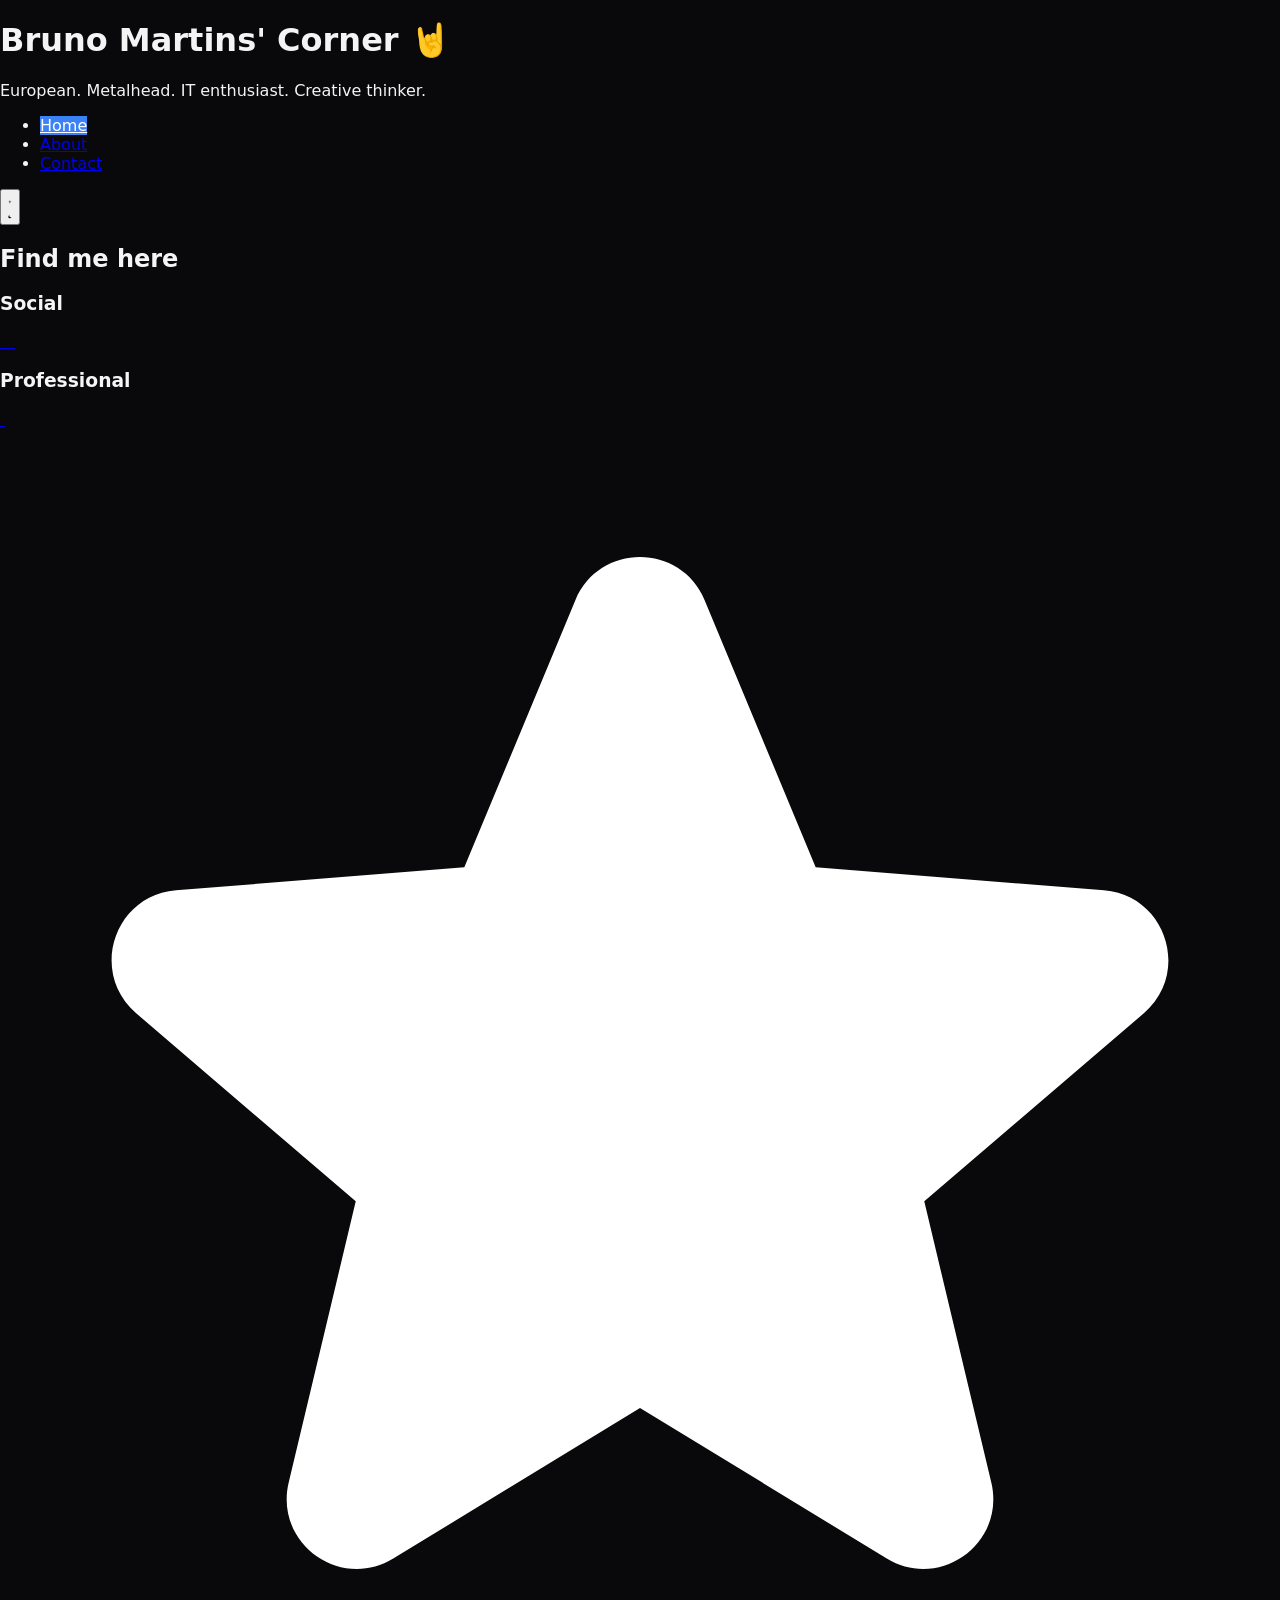
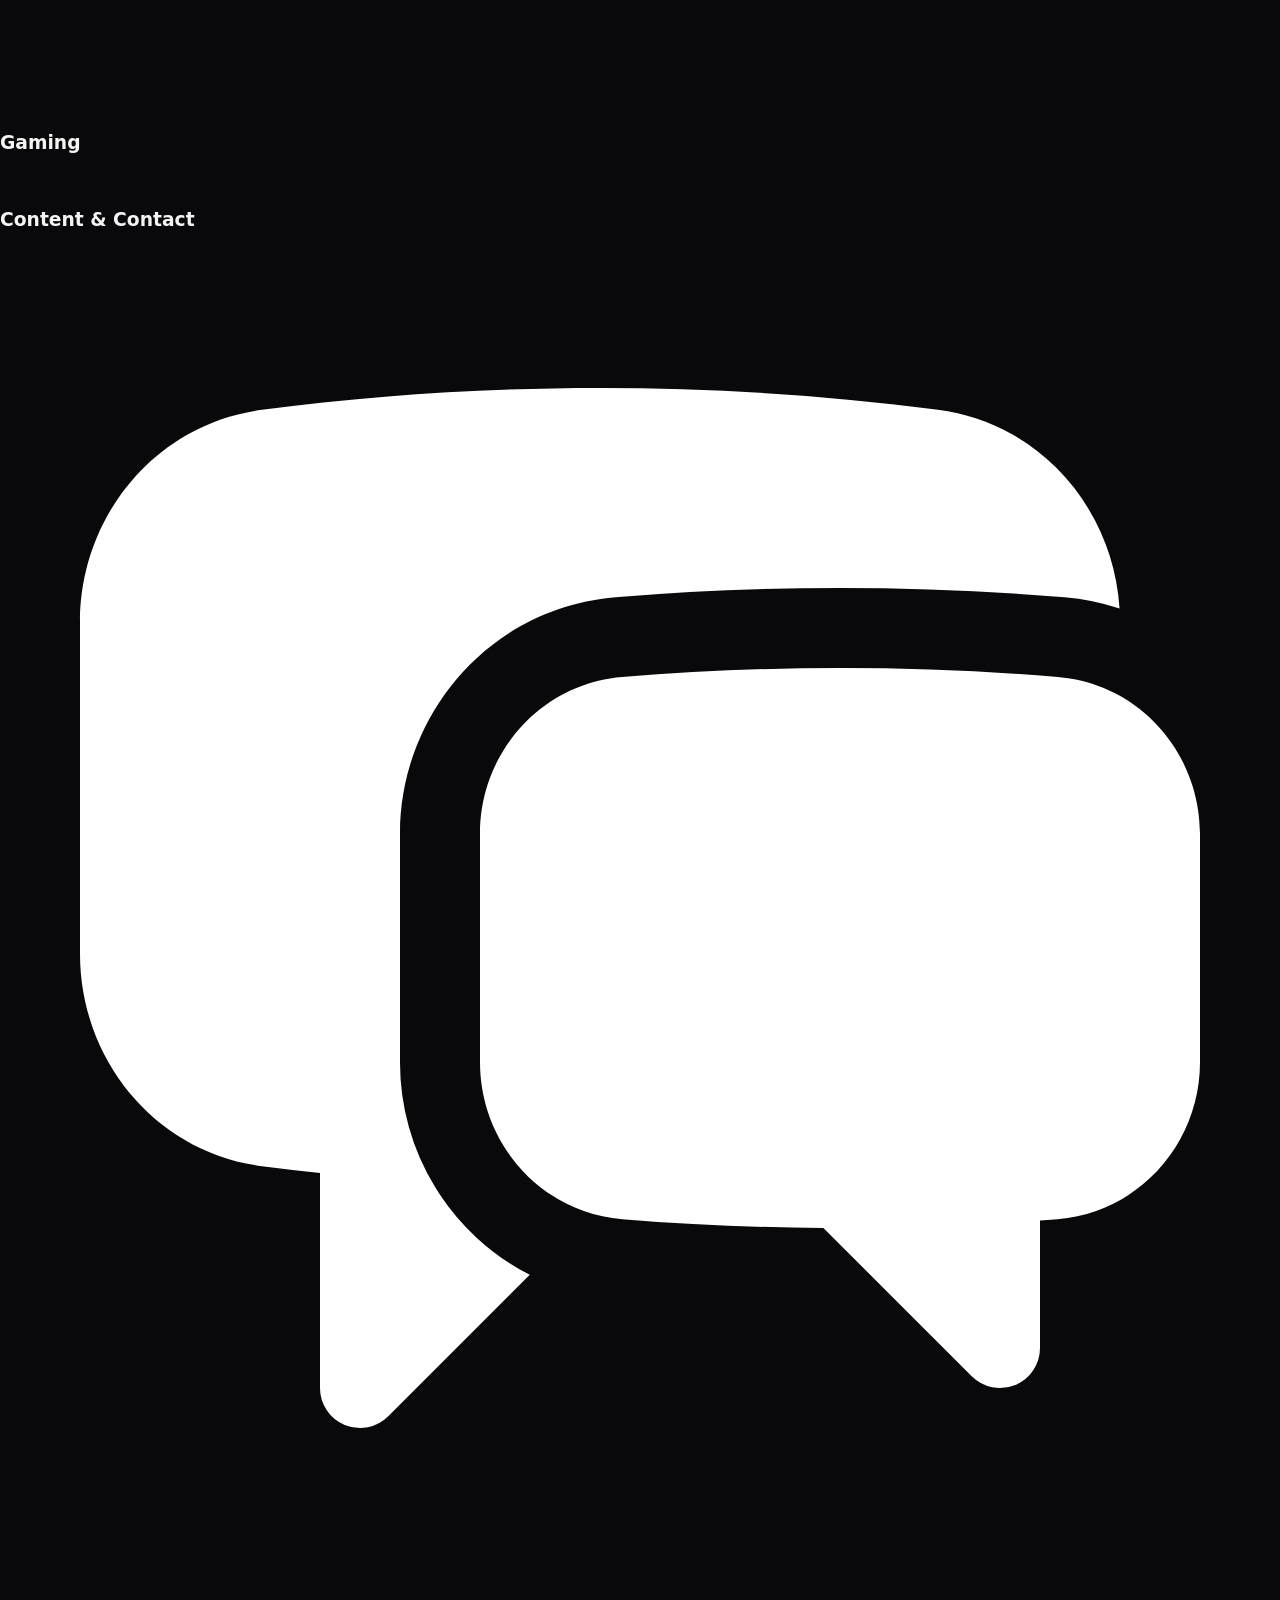
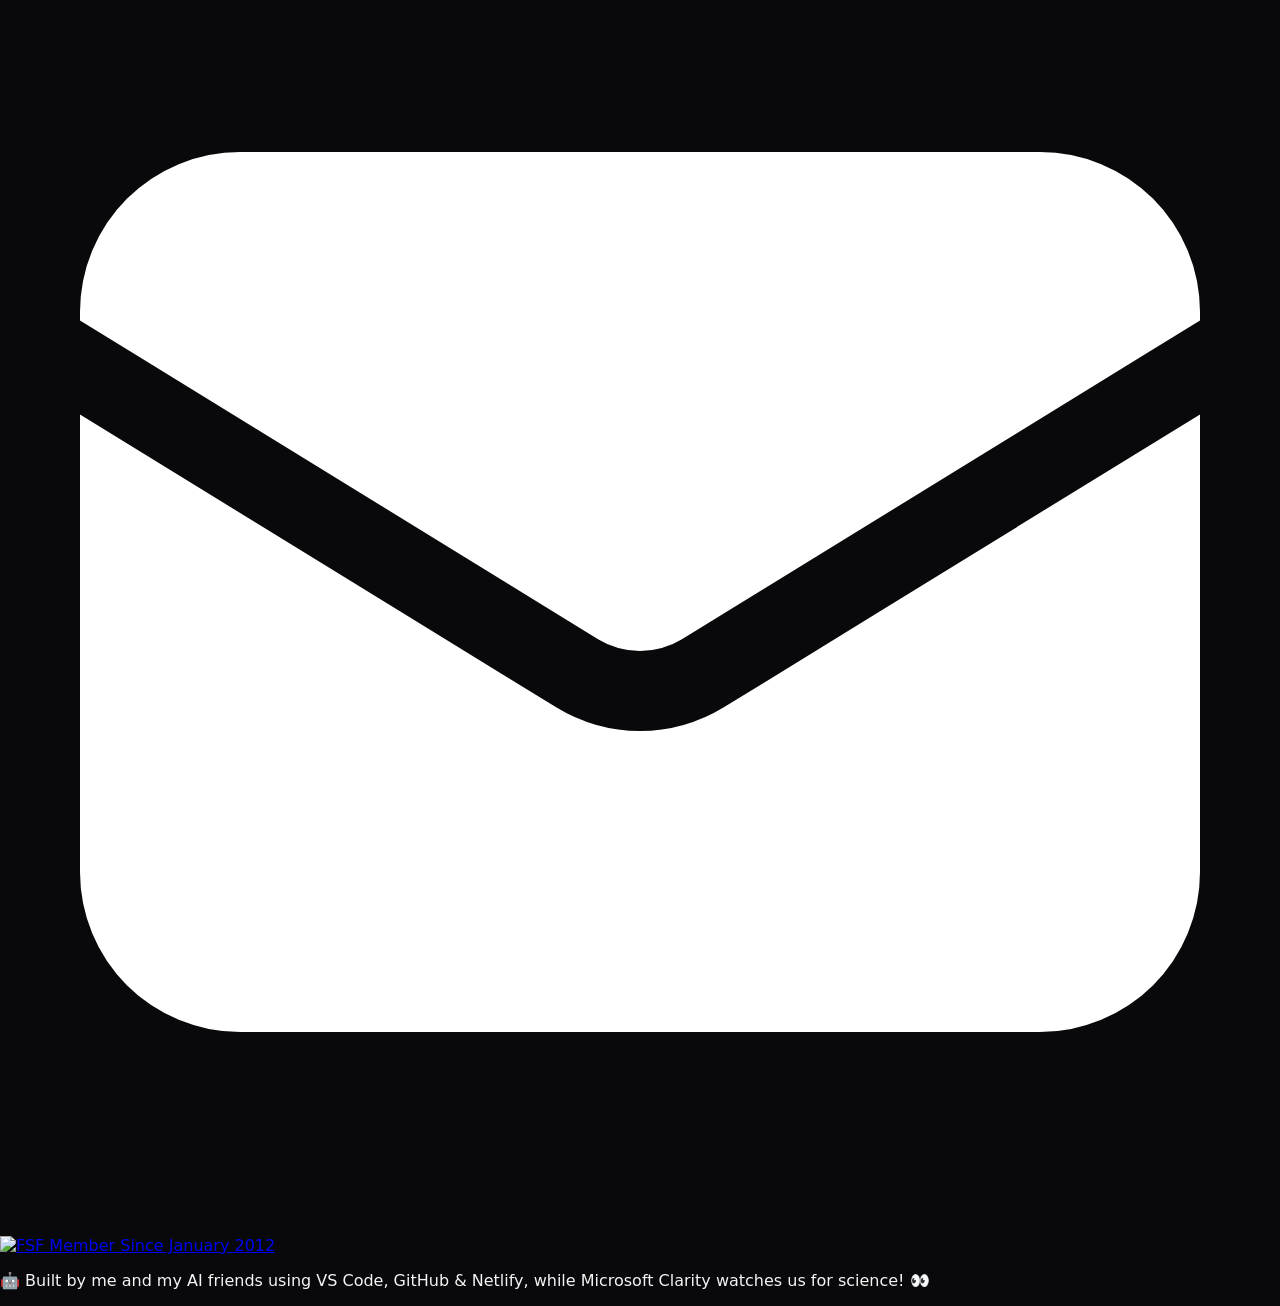
==== index.html @ 8f678699 "feat: Tailwind CSS redesign with dark/light mode toggle, logo-only icons, and contact form" ====
<!DOCTYPE html>
<html lang="en">
<head>
    <meta charset="UTF-8">
    <meta name="viewport" content="width=device-width, initial-scale=1.0">
    <title>Home | Bruno Martins' Corner</title>
    <script>
        if (localStorage.getItem('theme') === 'dark' ||
            (!localStorage.getItem('theme') && window.matchMedia('(prefers-color-scheme: dark)').matches)) {
            document.documentElement.classList.add('dark');
        }
    </script>
    <script src="https://cdn.tailwindcss.com"></script>
    <script>tailwind.config = { darkMode: 'class' }</script>
    <link rel="stylesheet" href="css/styles.css">
    <script type="text/javascript">
        (function(c,l,a,r,i,t,y){
            c[a]=c[a]||function(){(c[a].q=c[a].q||[]).push(arguments)};
            t=l.createElement(r);t.async=1;t.src="https://www.clarity.ms/tag/"+i;
            y=l.getElementsByTagName(r)[0];y.parentNode.insertBefore(t,y);
        })(window, document, "clarity", "script", "tzzls5opx7");
    </script>
</head>
<body class="bg-white dark:bg-zinc-950 text-zinc-900 dark:text-zinc-100 min-h-screen flex flex-col">
    <div id="header-container"></div>
    <main class="flex-1 max-w-3xl mx-auto w-full px-6 py-10">
        <section>
            <h2 class="text-xl font-semibold text-blue-600 dark:text-blue-400 mb-8 text-center">Find me here</h2>

            <div class="space-y-8">
                <!-- Social -->
                <div>
                    <h3 class="text-xs font-semibold uppercase tracking-widest text-zinc-400 dark:text-zinc-500 mb-3">Social</h3>
                    <div class="flex flex-wrap gap-3">
                        <a href="https://twitter.com/thyskorzen" target="_blank"
                           class="flex items-center justify-center w-11 h-11 rounded-xl bg-black hover:scale-110 hover:brightness-125 transition-all duration-150"
                           aria-label="X (Twitter)">
                            <img src="https://cdn.simpleicons.org/x/ffffff" alt="" class="w-6 h-6">
                        </a>
                        <a href="https://instagram.com/thyskorzen" target="_blank"
                           class="flex items-center justify-center w-11 h-11 rounded-xl bg-[#E4405F] hover:scale-110 hover:brightness-125 transition-all duration-150"
                           aria-label="Instagram">
                            <img src="https://cdn.simpleicons.org/instagram/ffffff" alt="" class="w-6 h-6">
                        </a>
                        <a href="https://www.reddit.com/user/bmomartins/" target="_blank"
                           class="flex items-center justify-center w-11 h-11 rounded-xl bg-[#FF4500] hover:scale-110 hover:brightness-125 transition-all duration-150"
                           aria-label="Reddit">
                            <img src="https://cdn.simpleicons.org/reddit/ffffff" alt="" class="w-6 h-6">
                        </a>
                        <a href="https://bsky.app/profile/bmartins.pt" target="_blank"
                           class="flex items-center justify-center w-11 h-11 rounded-xl bg-[#0085FF] hover:scale-110 hover:brightness-125 transition-all duration-150"
                           aria-label="Bluesky">
                            <img src="https://cdn.simpleicons.org/bluesky/ffffff" alt="" class="w-6 h-6">
                        </a>
                    </div>
                </div>

                <!-- Professional -->
                <div>
                    <h3 class="text-xs font-semibold uppercase tracking-widest text-zinc-400 dark:text-zinc-500 mb-3">Professional</h3>
                    <div class="flex flex-wrap gap-3">
                        <a href="https://github.com/bmomartins" target="_blank"
                           class="flex items-center justify-center w-11 h-11 rounded-xl bg-[#181717] hover:scale-110 hover:brightness-125 transition-all duration-150"
                           aria-label="GitHub">
                            <img src="https://cdn.simpleicons.org/github/ffffff" alt="" class="w-6 h-6">
                        </a>
                        <a href="https://linkedin.com/in/bmomartins" target="_blank"
                           class="flex items-center justify-center w-11 h-11 rounded-xl bg-[#0A66C2] hover:scale-110 hover:brightness-125 transition-all duration-150"
                           aria-label="LinkedIn">
                            <img src="https://cdn.simpleicons.org/linkedin/ffffff" alt="" class="w-6 h-6">
                        </a>
                        <a href="https://www.credly.com/users/bmomartins" target="_blank"
                           class="flex items-center justify-center w-11 h-11 rounded-xl bg-[#FF6B00] hover:scale-110 hover:brightness-125 transition-all duration-150"
                           aria-label="Credly">
                            <!-- Award/badge icon (Credly not in Simple Icons) -->
                            <svg xmlns="http://www.w3.org/2000/svg" viewBox="0 0 24 24" fill="white" class="w-6 h-6">
                                <path fill-rule="evenodd" d="M10.788 3.21c.448-1.077 1.976-1.077 2.424 0l2.082 5.007 5.404.433c1.164.093 1.636 1.545.749 2.305l-4.117 3.527 1.257 5.273c.271 1.136-.964 2.033-1.96 1.425L12 18.354 7.373 21.18c-.996.608-2.231-.29-1.96-1.425l1.257-5.273-4.117-3.527c-.887-.76-.415-2.212.749-2.305l5.404-.433 2.082-5.006z" clip-rule="evenodd"/>
                            </svg>
                        </a>
                    </div>
                </div>

                <!-- Gaming -->
                <div>
                    <h3 class="text-xs font-semibold uppercase tracking-widest text-zinc-400 dark:text-zinc-500 mb-3">Gaming</h3>
                    <div class="flex flex-wrap gap-3">
                        <a href="https://steamcommunity.com/id/bmomartins/" target="_blank"
                           class="flex items-center justify-center w-11 h-11 rounded-xl bg-[#1b2838] hover:scale-110 hover:brightness-125 transition-all duration-150"
                           aria-label="Steam">
                            <img src="https://cdn.simpleicons.org/steam/ffffff" alt="" class="w-6 h-6">
                        </a>
                    </div>
                </div>

                <!-- Content & Contact -->
                <div>
                    <h3 class="text-xs font-semibold uppercase tracking-widest text-zinc-400 dark:text-zinc-500 mb-3">Content & Contact</h3>
                    <div class="flex flex-wrap gap-3">
                        <a href="https://blog.bmartins.pt" target="_blank"
                           class="flex items-center justify-center w-11 h-11 rounded-xl bg-[#FF5722] hover:scale-110 hover:brightness-125 transition-all duration-150"
                           aria-label="Blog">
                            <img src="https://cdn.simpleicons.org/blogger/ffffff" alt="" class="w-6 h-6">
                        </a>
                        <a href="xmpp:skorzen@member.fsf.org"
                           class="flex items-center justify-center w-11 h-11 rounded-xl bg-[#002B5C] hover:scale-110 hover:brightness-125 transition-all duration-150"
                           aria-label="XMPP">
                            <!-- Chat bubble icon (XMPP not in Simple Icons) -->
                            <svg xmlns="http://www.w3.org/2000/svg" viewBox="0 0 24 24" fill="white" class="w-6 h-6">
                                <path d="M4.913 2.658c2.075-.27 4.19-.408 6.337-.408 2.147 0 4.262.139 6.337.408 1.922.25 3.291 1.861 3.405 3.727a4.403 4.403 0 00-1.032-.211 50.89 50.89 0 00-8.42 0c-2.358.196-4.04 2.19-4.04 4.434v4.286a4.47 4.47 0 002.433 3.984L7.28 21.53A.75.75 0 016 21v-4.03a48.527 48.527 0 01-1.087-.128C2.905 16.58 1.5 14.833 1.5 12.862V6.638c0-1.97 1.405-3.718 3.413-3.979z"/>
                                <path d="M15.75 7.5c-1.376 0-2.739.057-4.086.169C10.124 7.797 9 9.103 9 10.609v4.285c0 1.507 1.128 2.814 2.67 2.94 1.243.102 2.5.157 3.768.165l2.782 2.781a.75.75 0 001.28-.53v-2.39l.33-.026c1.542-.125 2.67-1.433 2.67-2.94v-4.286c0-1.505-1.125-2.811-2.664-2.94A49.392 49.392 0 0015.75 7.5z"/>
                            </svg>
                        </a>
                        <a href="mailto:bruno@bmartins.pt"
                           class="flex items-center justify-center w-11 h-11 rounded-xl bg-[#D14836] hover:scale-110 hover:brightness-125 transition-all duration-150"
                           aria-label="Email">
                            <svg xmlns="http://www.w3.org/2000/svg" viewBox="0 0 24 24" fill="white" class="w-6 h-6">
                                <path d="M1.5 8.67v8.58a3 3 0 003 3h15a3 3 0 003-3V8.67l-8.928 5.493a3 3 0 01-3.144 0L1.5 8.67z"/>
                                <path d="M22.5 6.908V6.75a3 3 0 00-3-3h-15a3 3 0 00-3 3v.158l9.714 5.978a1.5 1.5 0 001.572 0L22.5 6.908z"/>
                            </svg>
                        </a>
                    </div>
                </div>
            </div>
        </section>
    </main>
    <div id="footer-container"></div>
    <script src="js/main.js"></script>
</body>
</html>
---- css/styles.css ----
/* Base fallback styles (Tailwind provides full styling) */
body {
    background-color: #09090b;
    color: #f4f4f5;
    font-family: 'Segoe UI', system-ui, -apple-system, sans-serif;
    min-height: 100vh;
    display: flex;
    flex-direction: column;
    margin: 0;
}

main {
    flex: 1;
}

/* Active navigation link */
.main-nav-link.active {
    background-color: #3b82f6;
    color: #ffffff;
}

/* Custom scrollbar */
::-webkit-scrollbar { width: 6px; }
::-webkit-scrollbar-track { background: #09090b; }
::-webkit-scrollbar-thumb { background: #52525b; border-radius: 3px; }
::-webkit-scrollbar-thumb:hover { background: #71717a; }
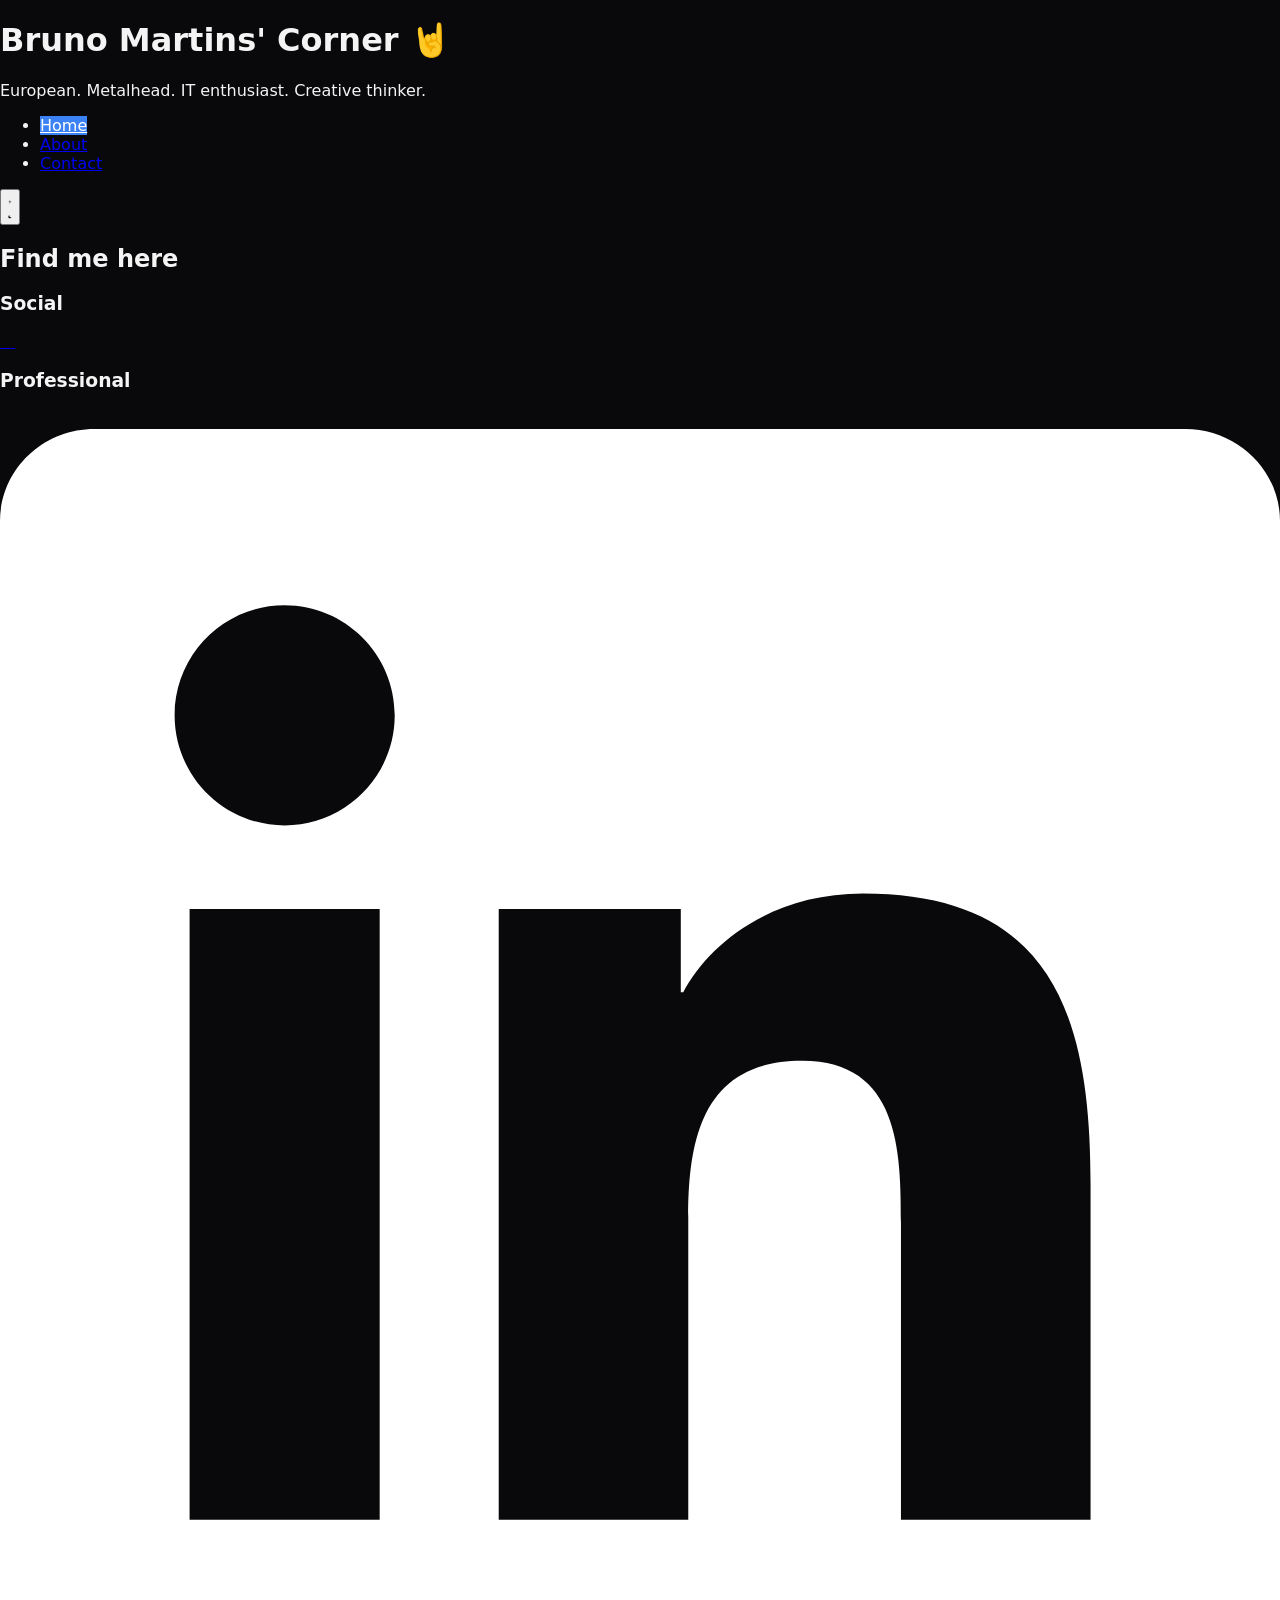
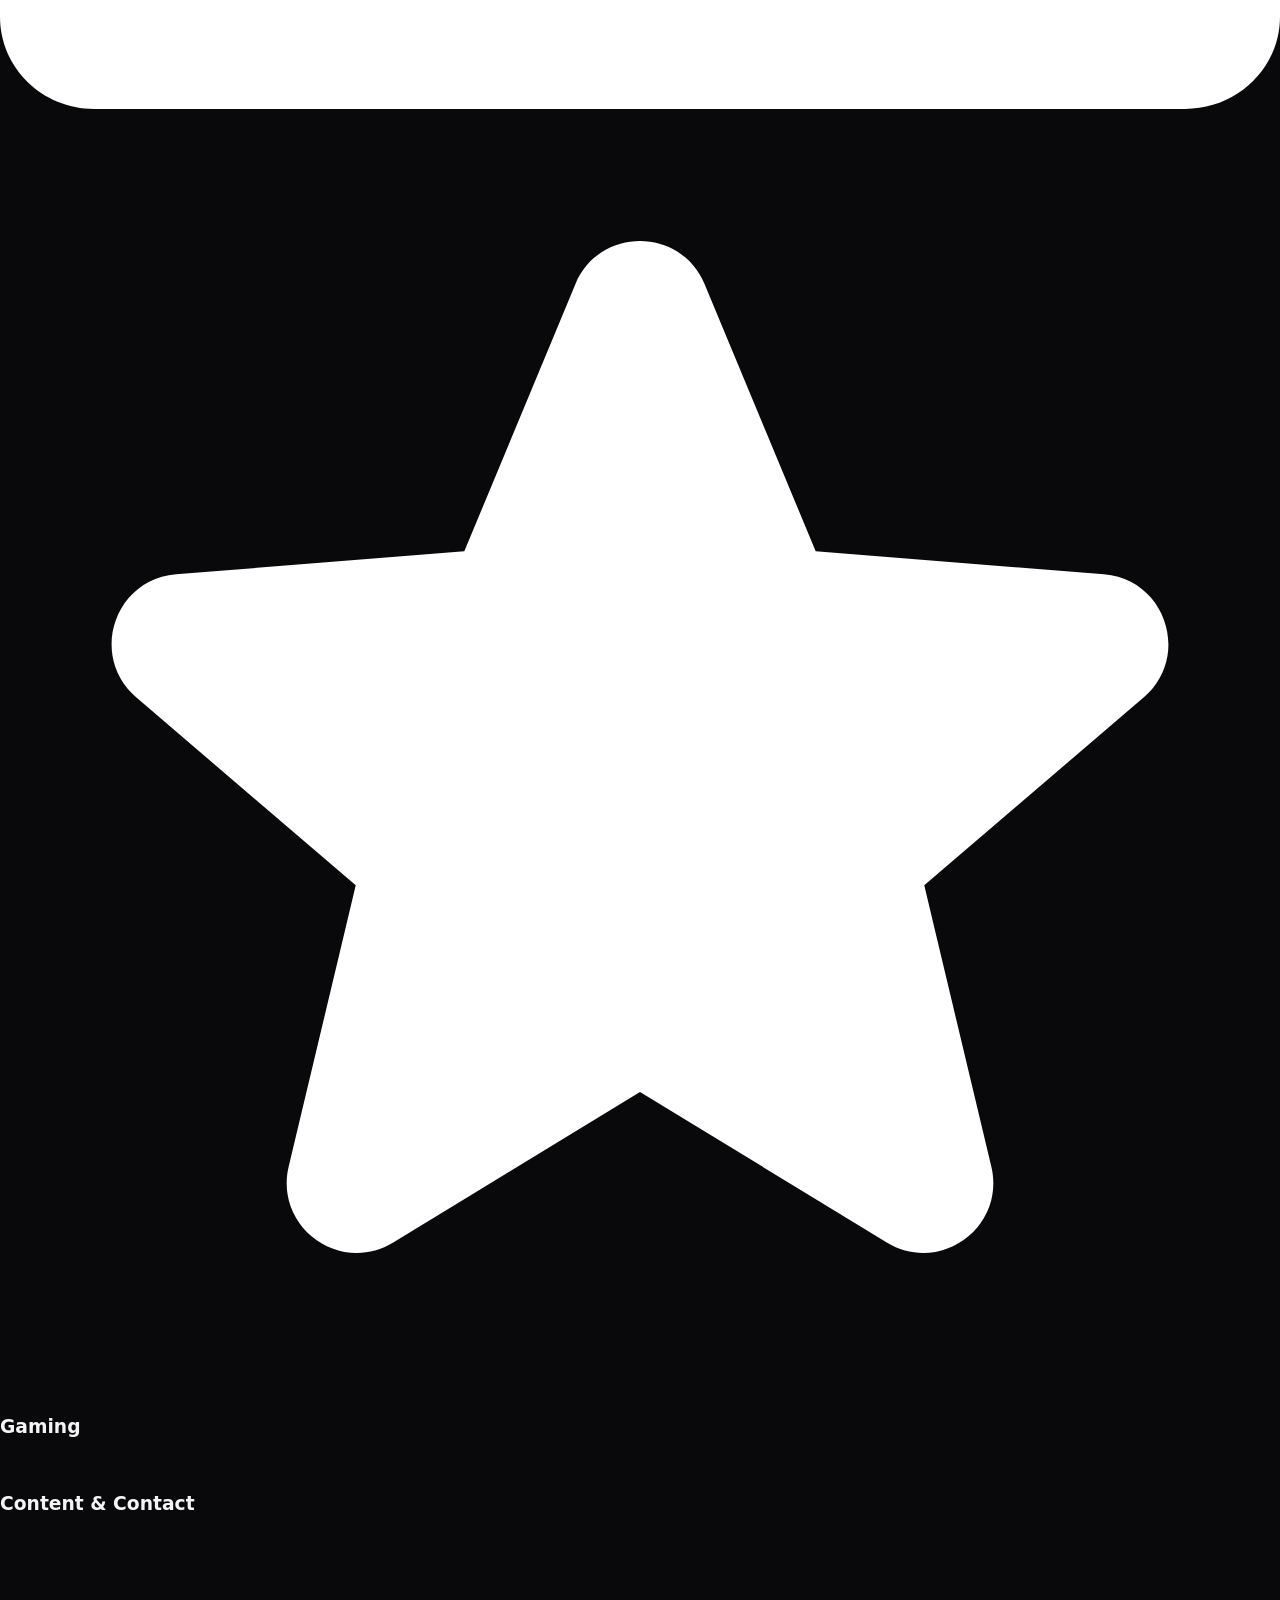
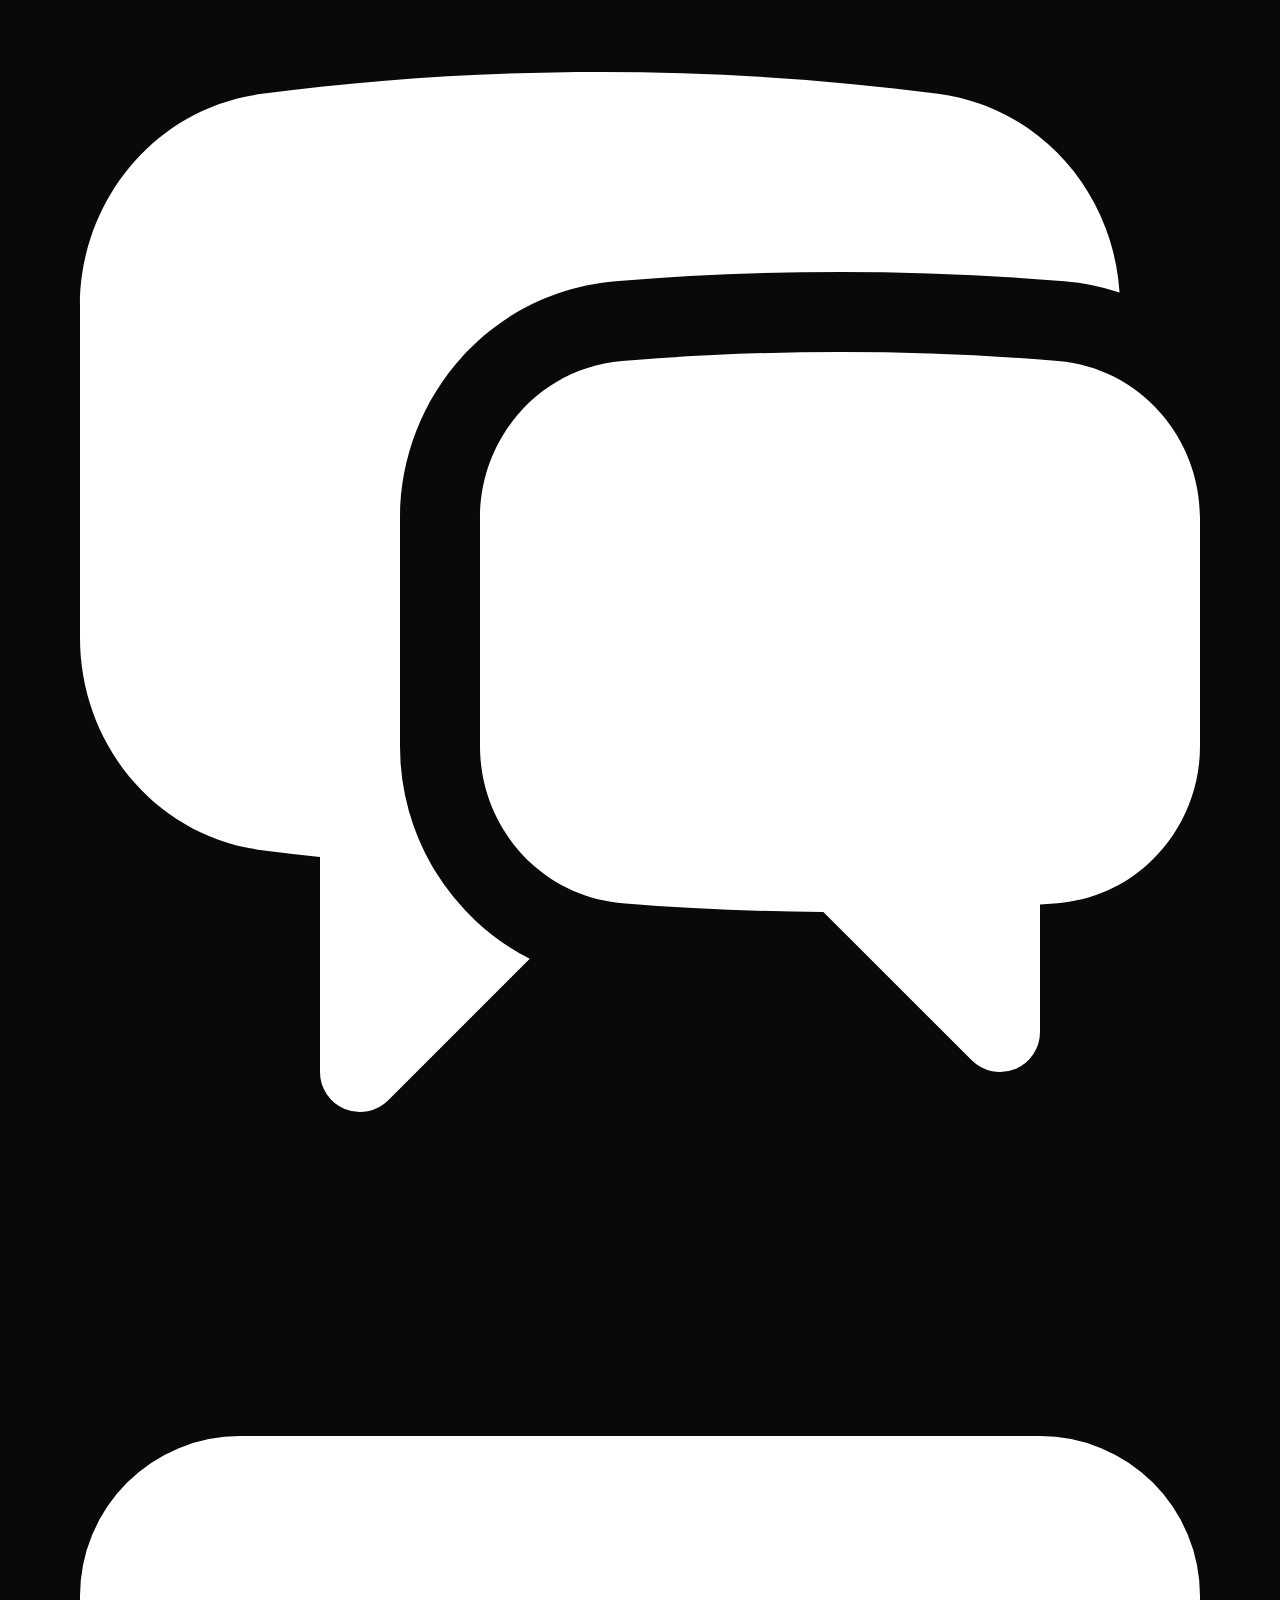
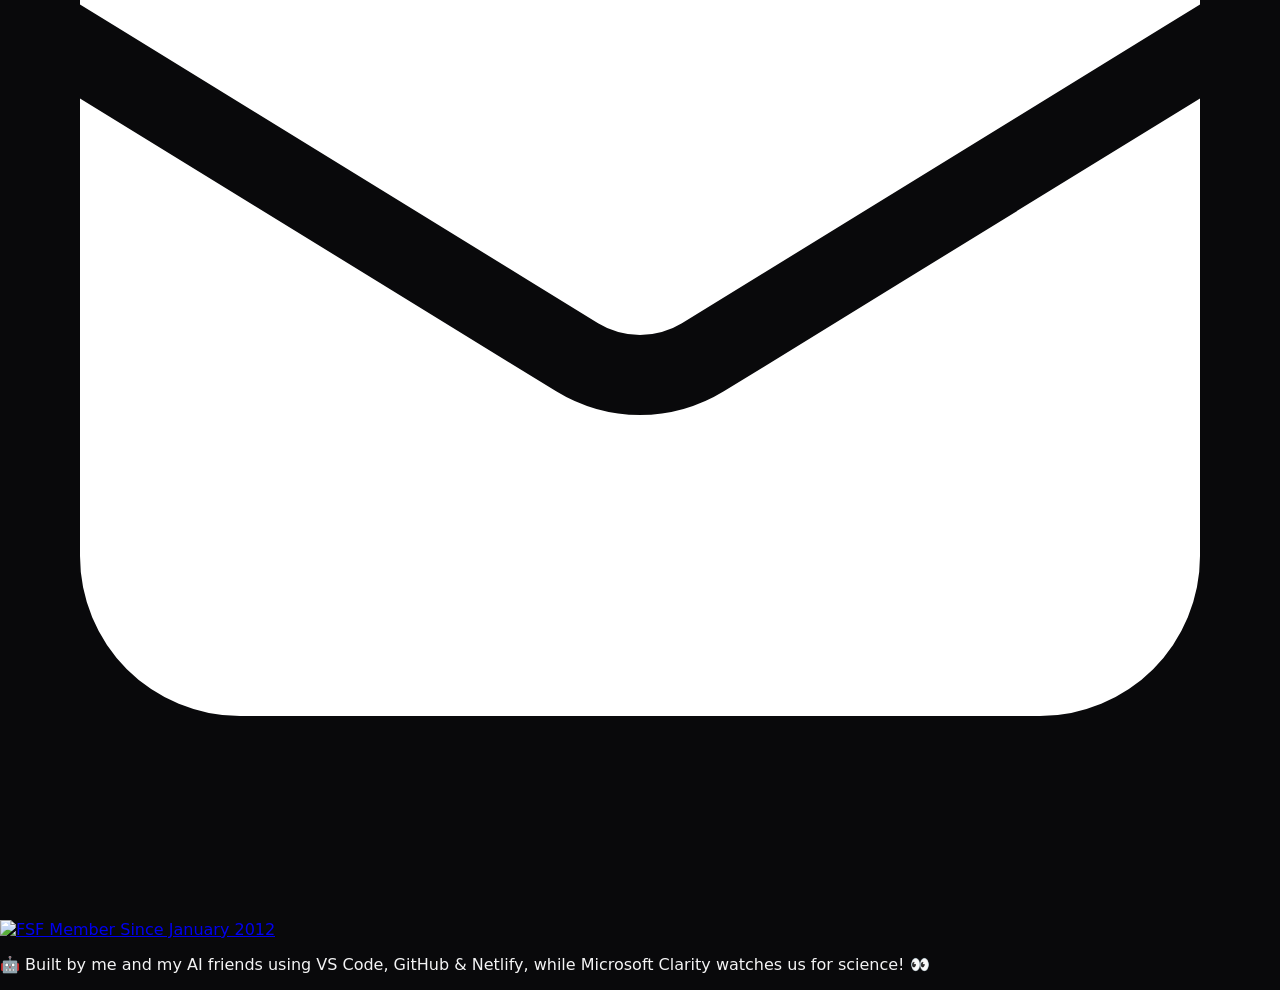
==== commit 3e576e27: "Fix LinkedIn logo, smaller FSF banner, add captcha and email to contact form" ====
--- a/index.html
+++ b/index.html
@@ -67,7 +67,9 @@
                         <a href="https://linkedin.com/in/bmomartins" target="_blank"
                            class="flex items-center justify-center w-11 h-11 rounded-xl bg-[#0A66C2] hover:scale-110 hover:brightness-125 transition-all duration-150"
                            aria-label="LinkedIn">
-                            <img src="https://cdn.simpleicons.org/linkedin/ffffff" alt="" class="w-6 h-6">
+                            <svg xmlns="http://www.w3.org/2000/svg" viewBox="0 0 24 24" fill="white" class="w-6 h-6">
+                                <path d="M20.447 20.452h-3.554v-5.569c0-1.328-.027-3.037-1.852-3.037-1.853 0-2.136 1.445-2.136 2.939v5.667H9.351V9h3.414v1.561h.046c.477-.9 1.637-1.85 3.37-1.85 3.601 0 4.267 2.37 4.267 5.455v6.286zM5.337 7.433c-1.144 0-2.063-.926-2.063-2.065 0-1.138.92-2.063 2.063-2.063 1.14 0 2.064.925 2.064 2.063 0 1.139-.925 2.065-2.064 2.065zm1.782 13.019H3.555V9h3.564v11.452zM22.225 0H1.771C.792 0 0 .774 0 1.729v20.542C0 23.227.792 24 1.771 24h20.451C23.2 24 24 23.227 24 22.271V1.729C24 .774 23.2 0 22.222 0h.003z"/>
+                            </svg>
                         </a>
                         <a href="https://www.credly.com/users/bmomartins" target="_blank"
                            class="flex items-center justify-center w-11 h-11 rounded-xl bg-[#FF6B00] hover:scale-110 hover:brightness-125 transition-all duration-150"
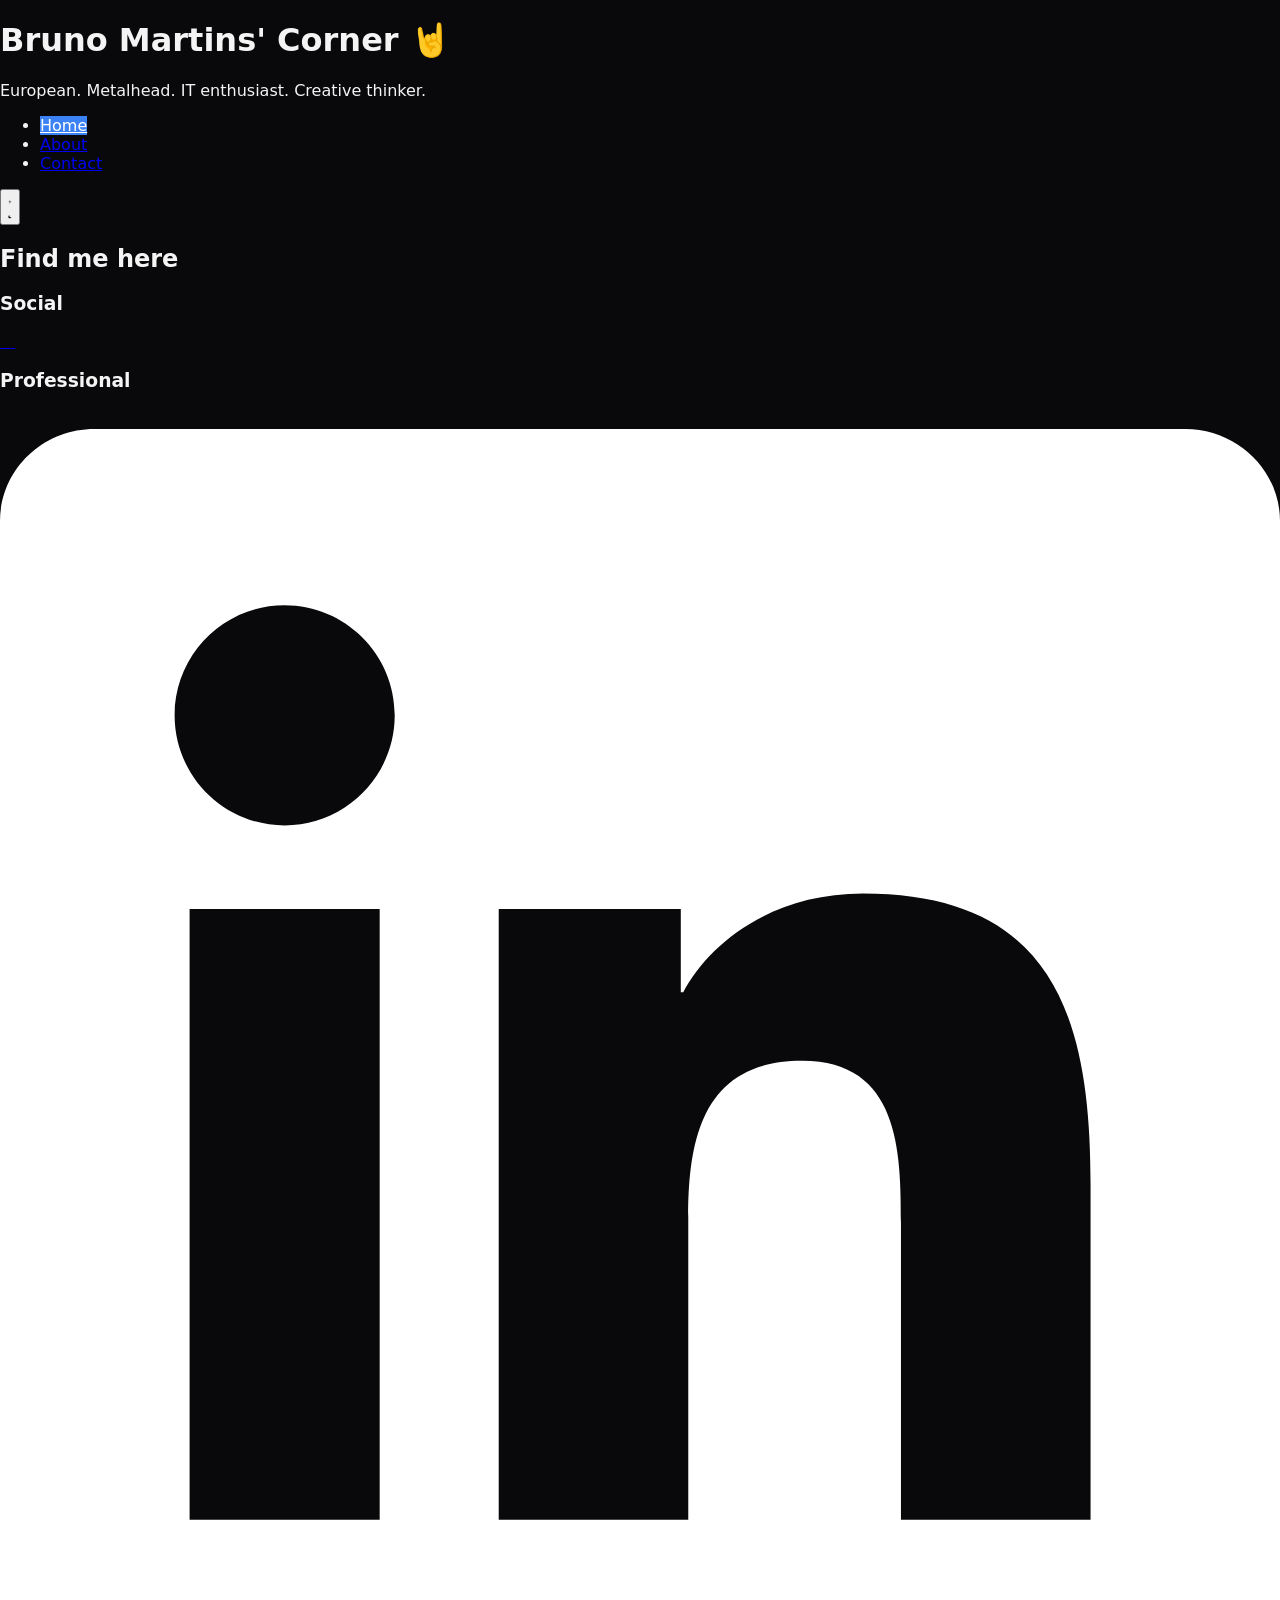
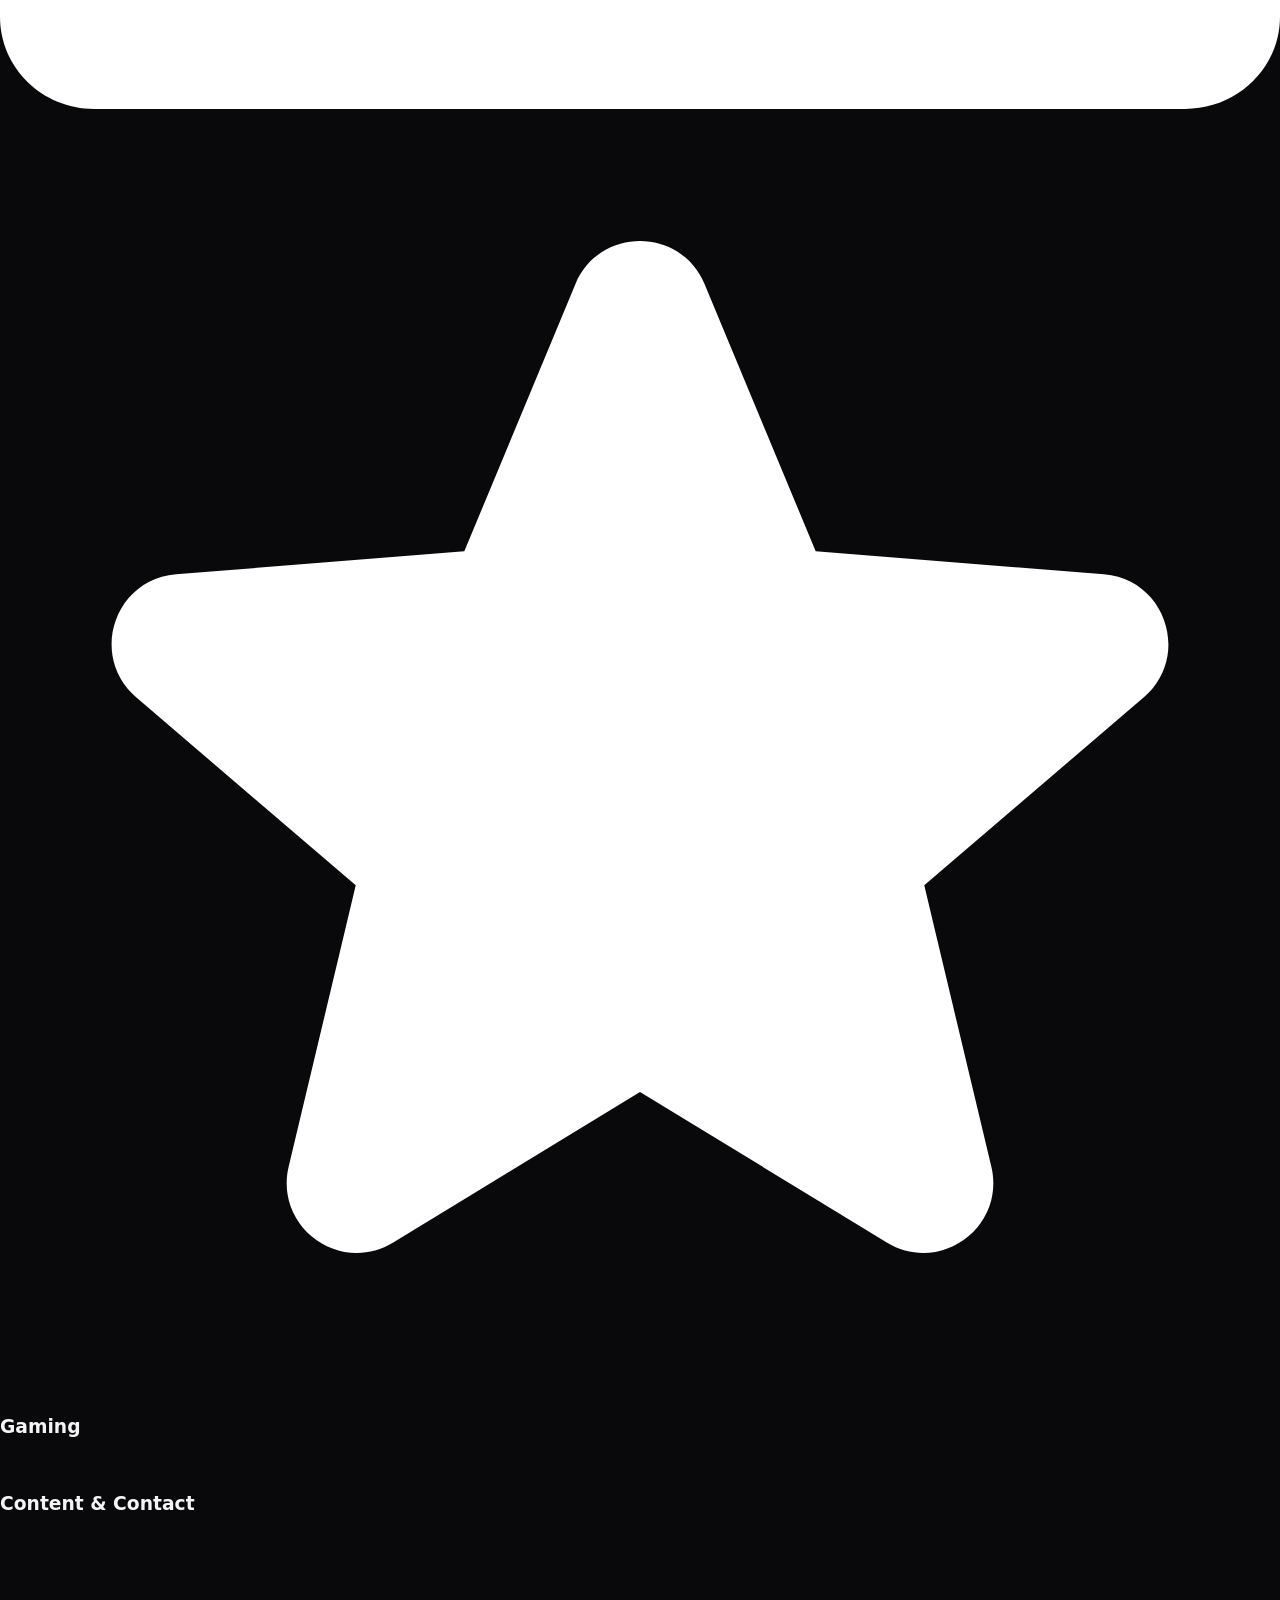
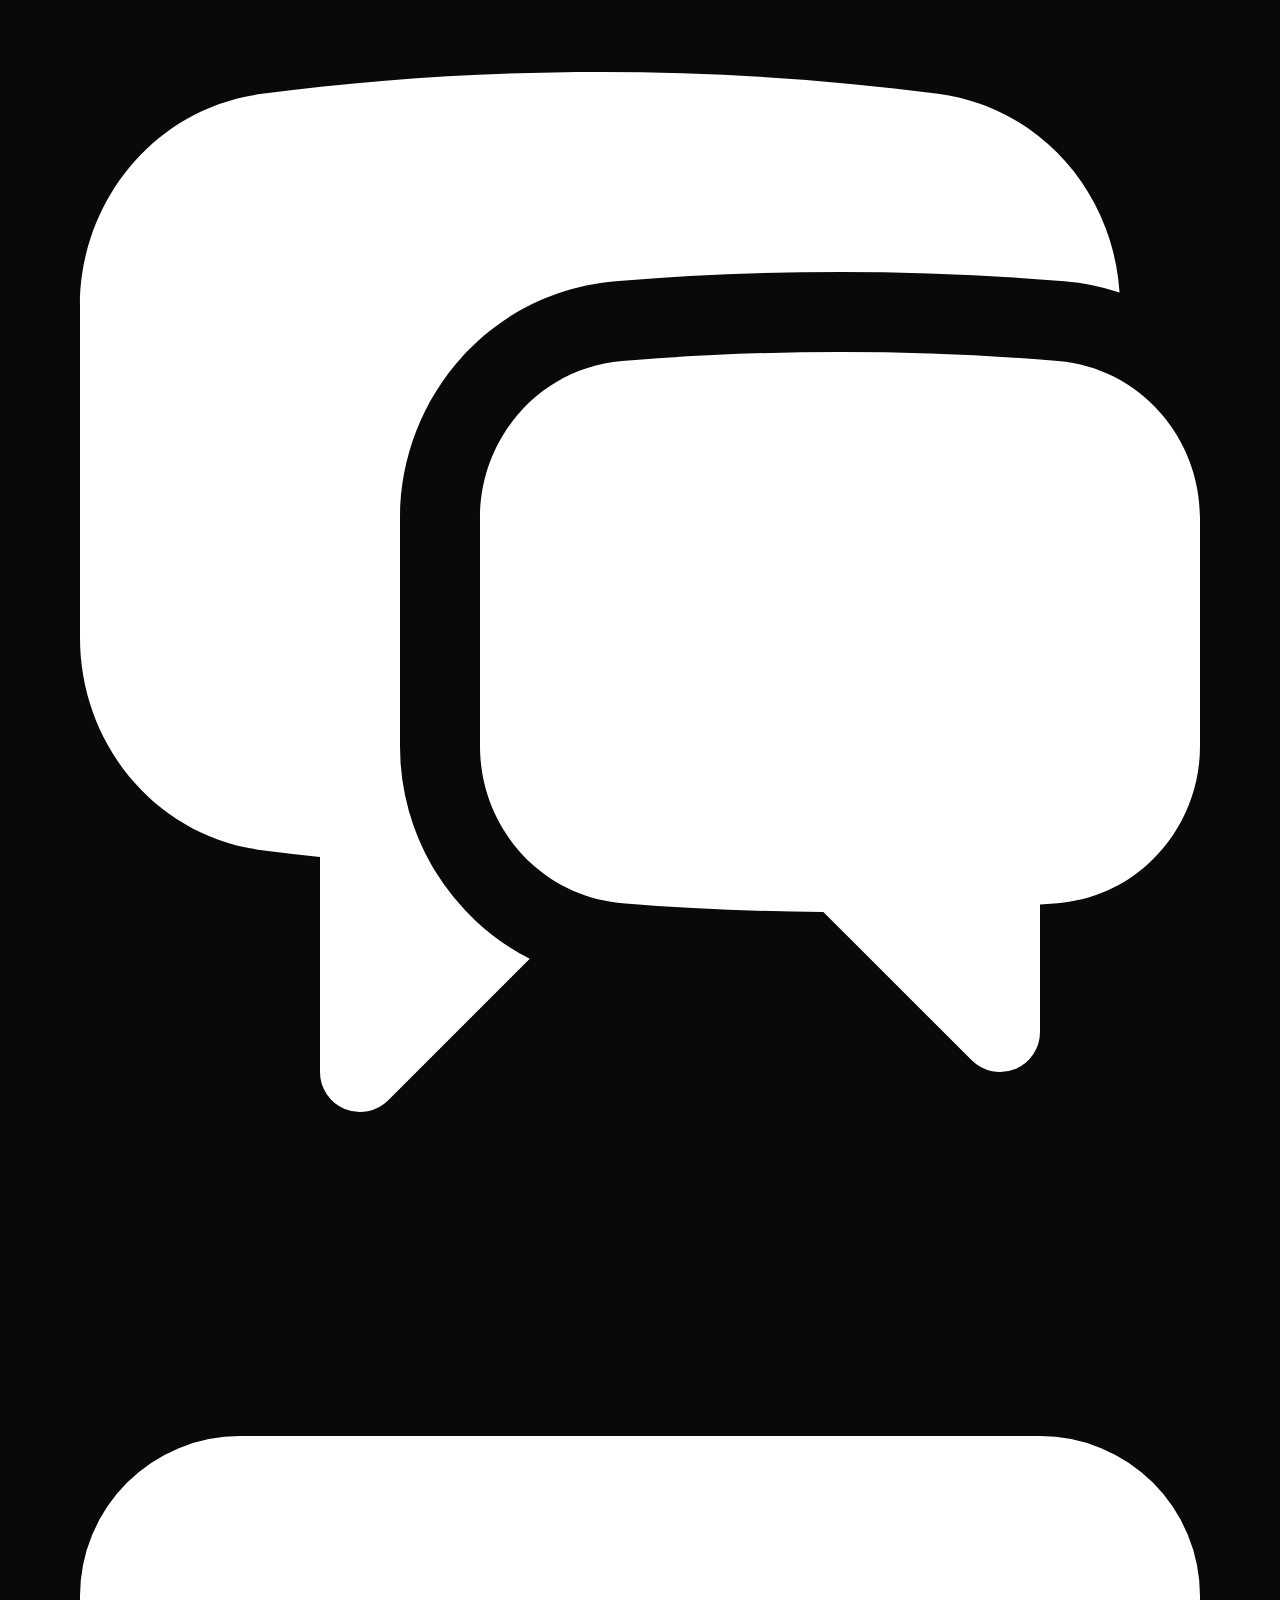
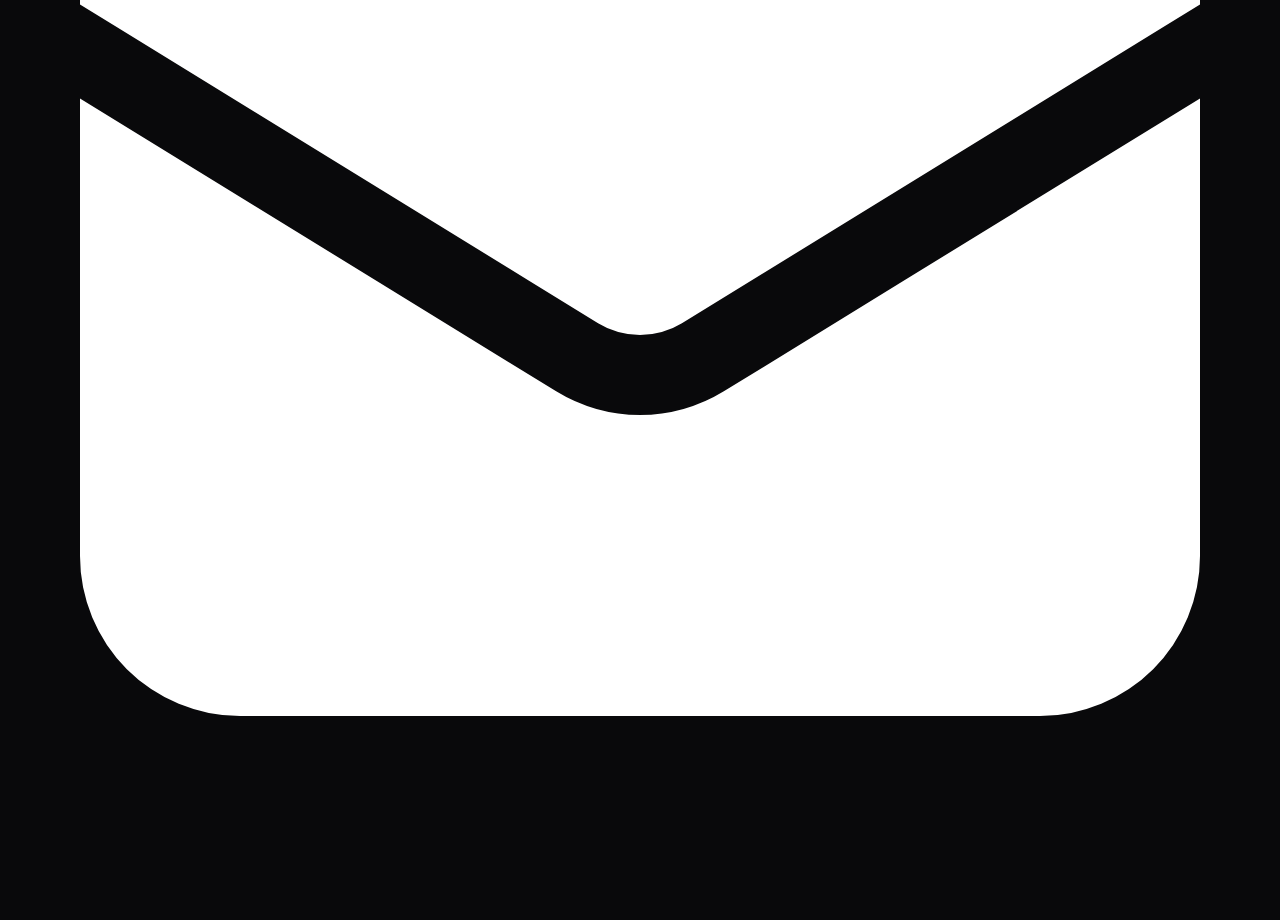
==== commit cd795c24: "Fix greyed send button, replace Sonae with SPMS, remove footer" ====
--- a/index.html
+++ b/index.html
@@ -125,7 +125,6 @@
             </div>
         </section>
     </main>
-    <div id="footer-container"></div>
     <script src="js/main.js"></script>
 </body>
 </html>
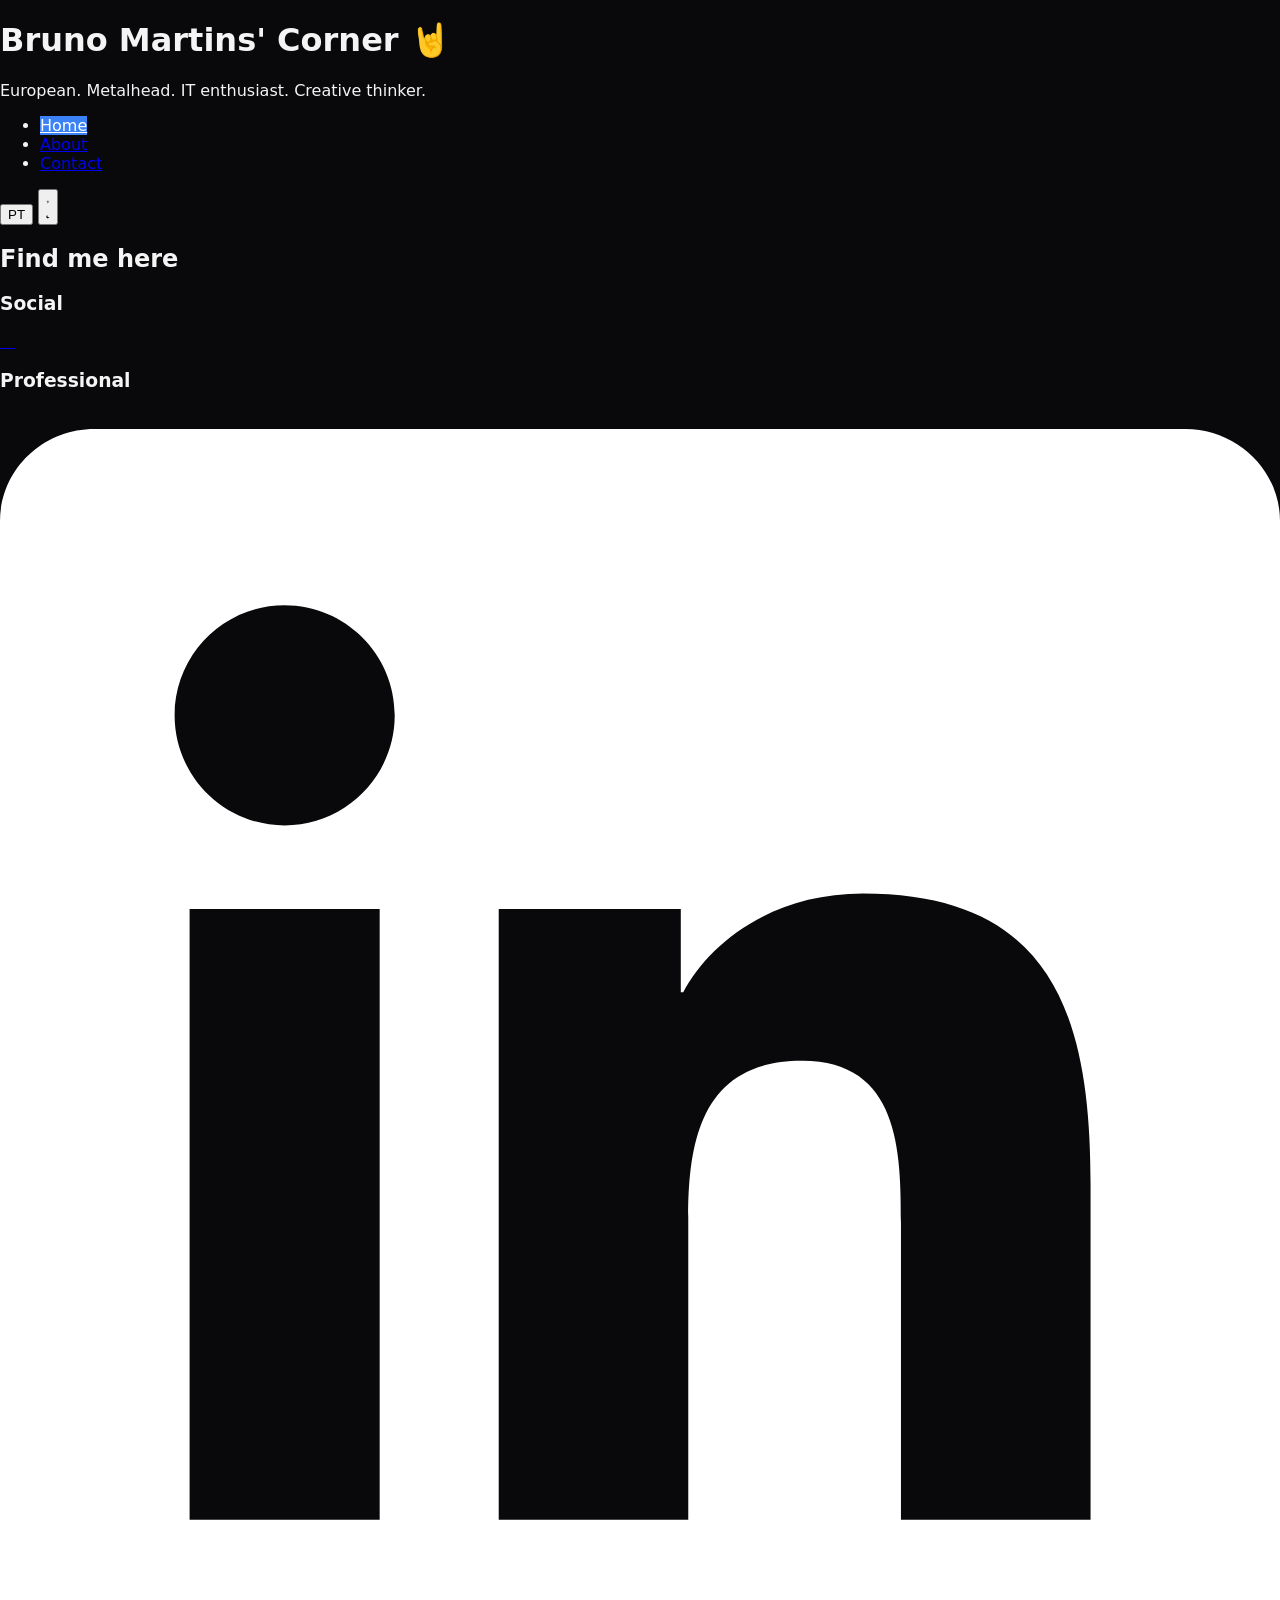
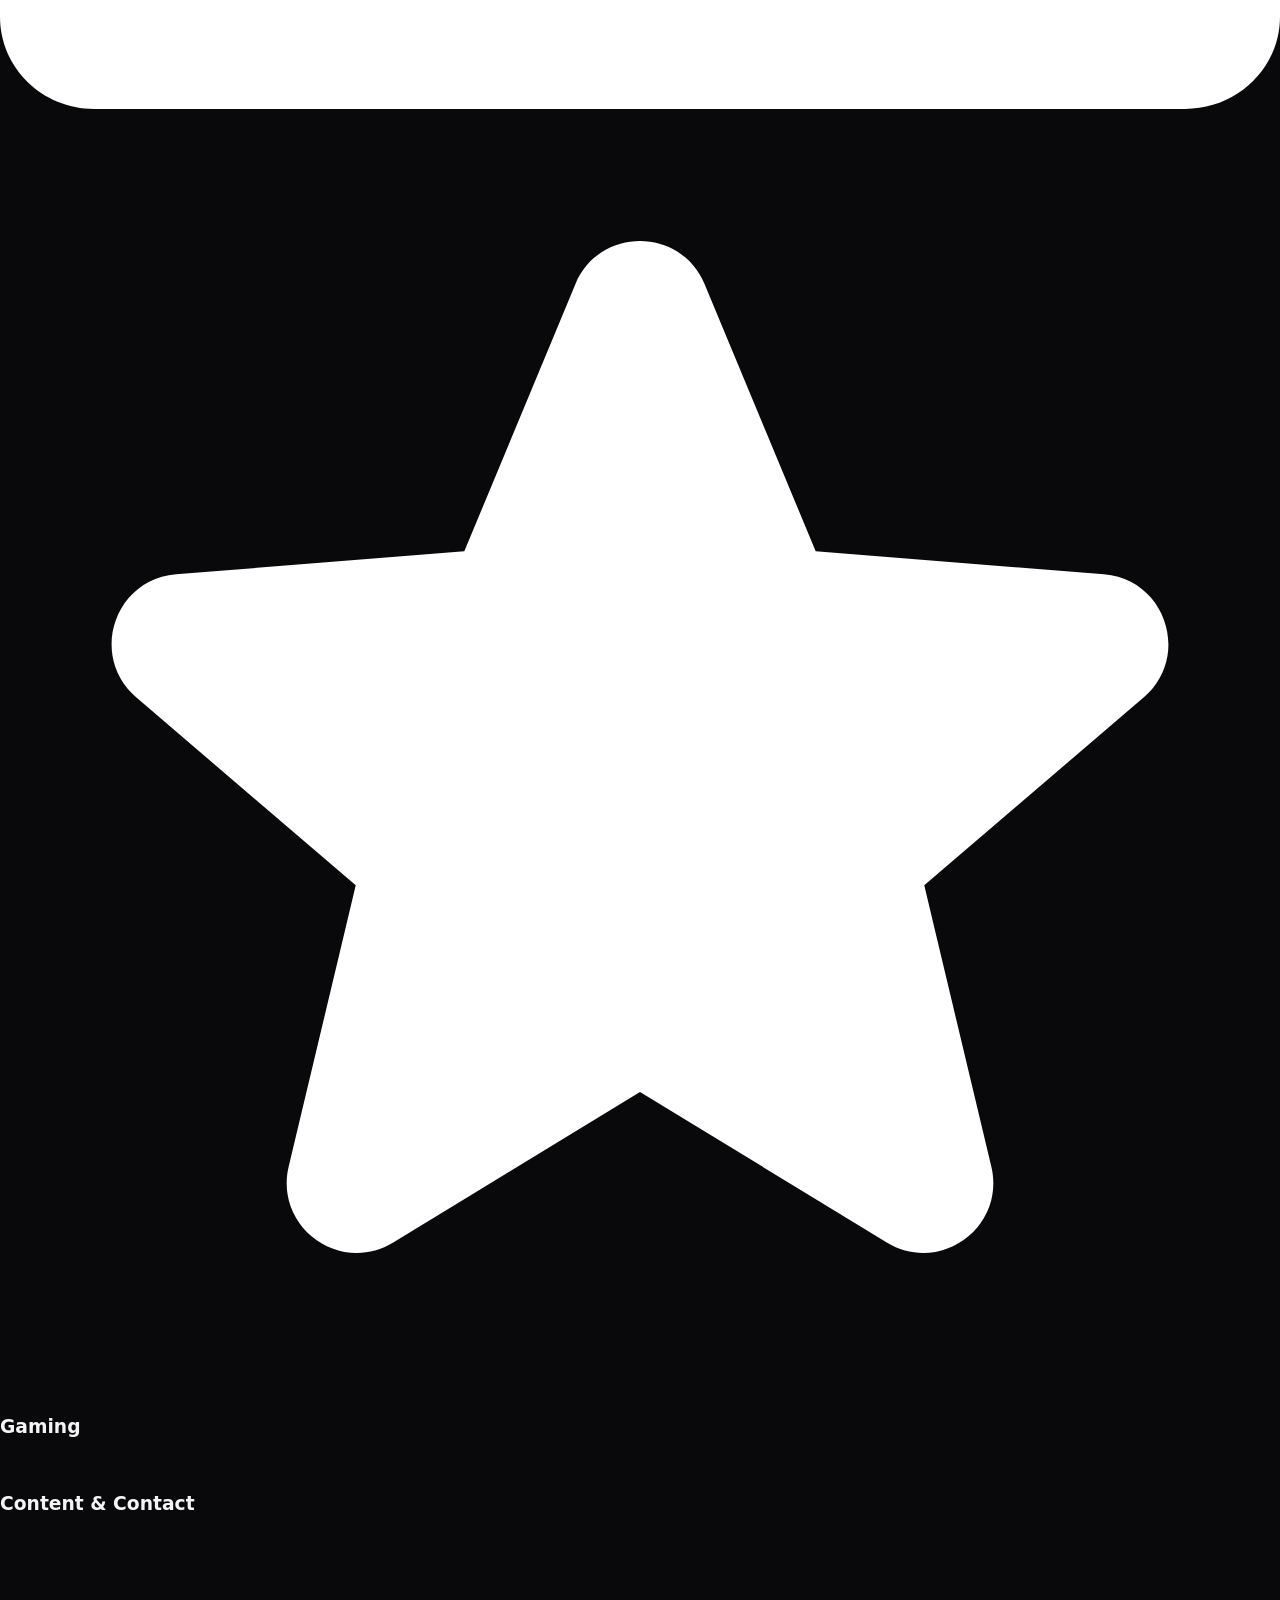
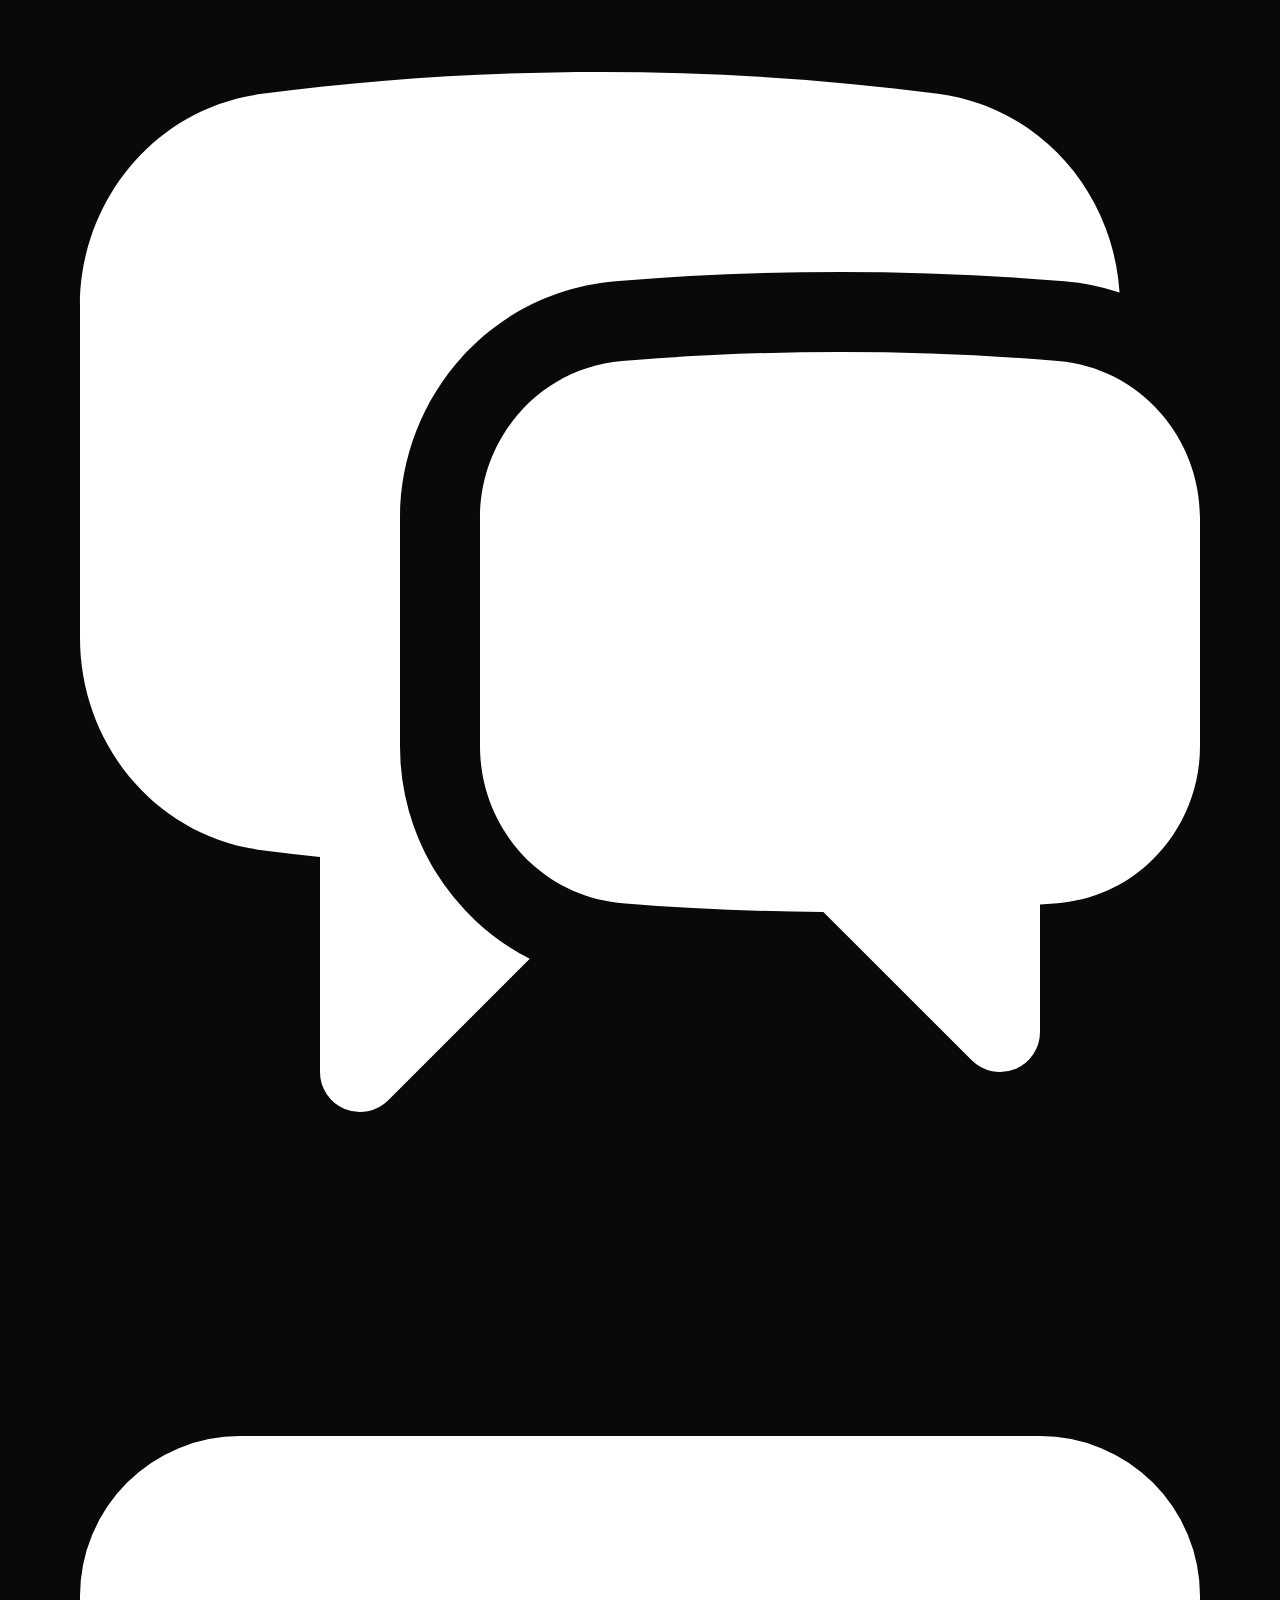
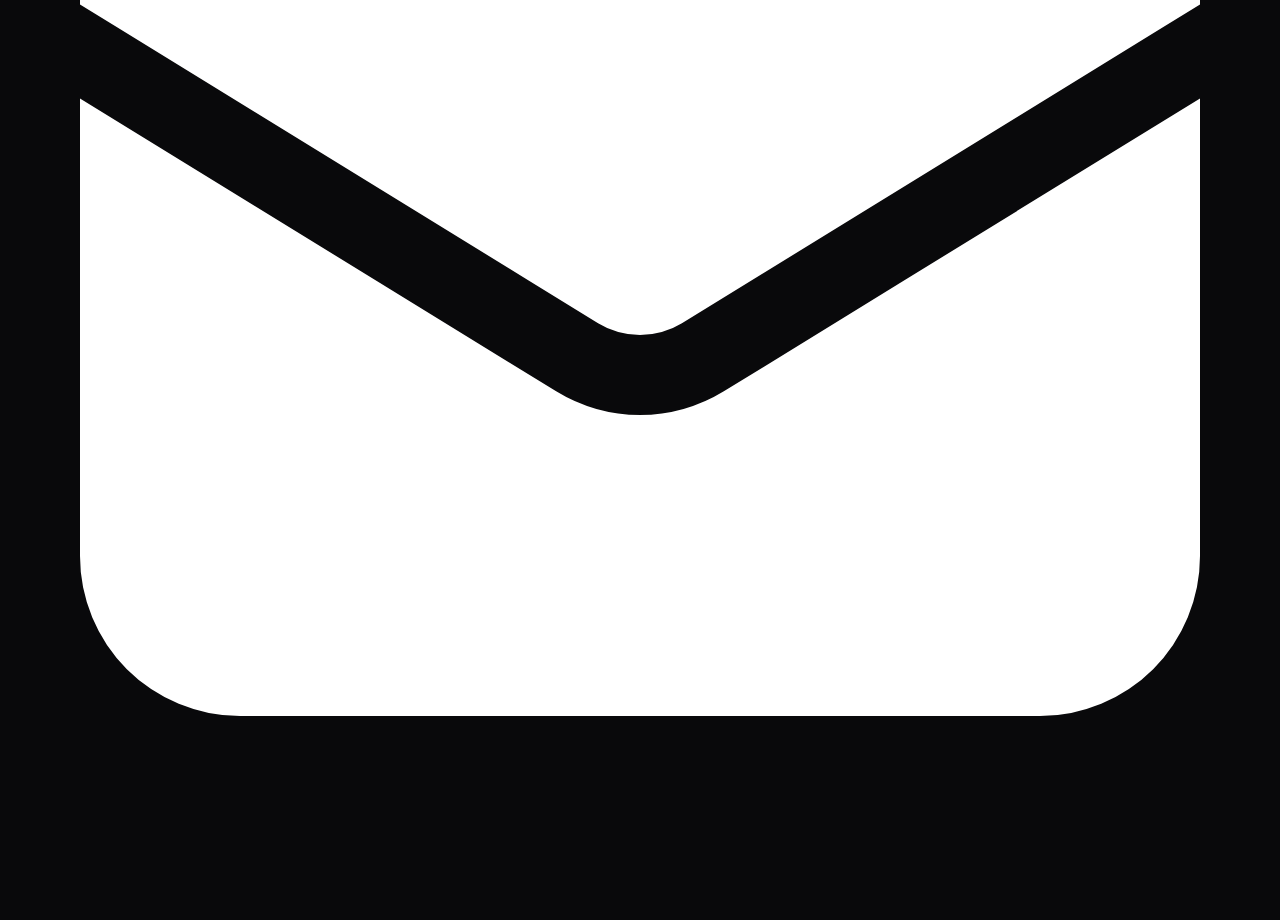
==== commit 7090c66c: "feat: add PT/EN language switcher" ====
--- a/index.html
+++ b/index.html
@@ -8,6 +8,9 @@
         if (localStorage.getItem('theme') === 'dark' ||
             (!localStorage.getItem('theme') && window.matchMedia('(prefers-color-scheme: dark)').matches)) {
             document.documentElement.classList.add('dark');
+        }
+        if (localStorage.getItem('lang') === 'pt') {
+            document.documentElement.lang = 'pt';
         }
     </script>
     <script src="https://cdn.tailwindcss.com"></script>
@@ -25,12 +28,12 @@
     <div id="header-container"></div>
     <main class="flex-1 max-w-3xl mx-auto w-full px-6 py-10">
         <section>
-            <h2 class="text-xl font-semibold text-blue-600 dark:text-blue-400 mb-8 text-center">Find me here</h2>
+            <h2 data-i18n="home.heading" class="text-xl font-semibold text-blue-600 dark:text-blue-400 mb-8 text-center">Find me here</h2>
 
             <div class="space-y-8">
                 <!-- Social -->
                 <div>
-                    <h3 class="text-xs font-semibold uppercase tracking-widest text-zinc-400 dark:text-zinc-500 mb-3">Social</h3>
+                    <h3 data-i18n="home.social" class="text-xs font-semibold uppercase tracking-widest text-zinc-400 dark:text-zinc-500 mb-3">Social</h3>
                     <div class="flex flex-wrap gap-3">
                         <a href="https://twitter.com/thyskorzen" target="_blank"
                            class="flex items-center justify-center w-11 h-11 rounded-xl bg-black hover:scale-110 hover:brightness-125 transition-all duration-150"
@@ -57,7 +60,7 @@
 
                 <!-- Professional -->
                 <div>
-                    <h3 class="text-xs font-semibold uppercase tracking-widest text-zinc-400 dark:text-zinc-500 mb-3">Professional</h3>
+                    <h3 data-i18n="home.professional" class="text-xs font-semibold uppercase tracking-widest text-zinc-400 dark:text-zinc-500 mb-3">Professional</h3>
                     <div class="flex flex-wrap gap-3">
                         <a href="https://github.com/bmomartins" target="_blank"
                            class="flex items-center justify-center w-11 h-11 rounded-xl bg-[#181717] hover:scale-110 hover:brightness-125 transition-all duration-150"
@@ -84,7 +87,7 @@
 
                 <!-- Gaming -->
                 <div>
-                    <h3 class="text-xs font-semibold uppercase tracking-widest text-zinc-400 dark:text-zinc-500 mb-3">Gaming</h3>
+                    <h3 data-i18n="home.gaming" class="text-xs font-semibold uppercase tracking-widest text-zinc-400 dark:text-zinc-500 mb-3">Gaming</h3>
                     <div class="flex flex-wrap gap-3">
                         <a href="https://steamcommunity.com/id/bmomartins/" target="_blank"
                            class="flex items-center justify-center w-11 h-11 rounded-xl bg-[#1b2838] hover:scale-110 hover:brightness-125 transition-all duration-150"
@@ -96,7 +99,7 @@
 
                 <!-- Content & Contact -->
                 <div>
-                    <h3 class="text-xs font-semibold uppercase tracking-widest text-zinc-400 dark:text-zinc-500 mb-3">Content & Contact</h3>
+                    <h3 data-i18n="home.content" class="text-xs font-semibold uppercase tracking-widest text-zinc-400 dark:text-zinc-500 mb-3">Content & Contact</h3>
                     <div class="flex flex-wrap gap-3">
                         <a href="https://blog.bmartins.pt" target="_blank"
                            class="flex items-center justify-center w-11 h-11 rounded-xl bg-[#FF5722] hover:scale-110 hover:brightness-125 transition-all duration-150"
@@ -125,6 +128,7 @@
             </div>
         </section>
     </main>
+    <script src="js/i18n.js"></script>
     <script src="js/main.js"></script>
 </body>
 </html>
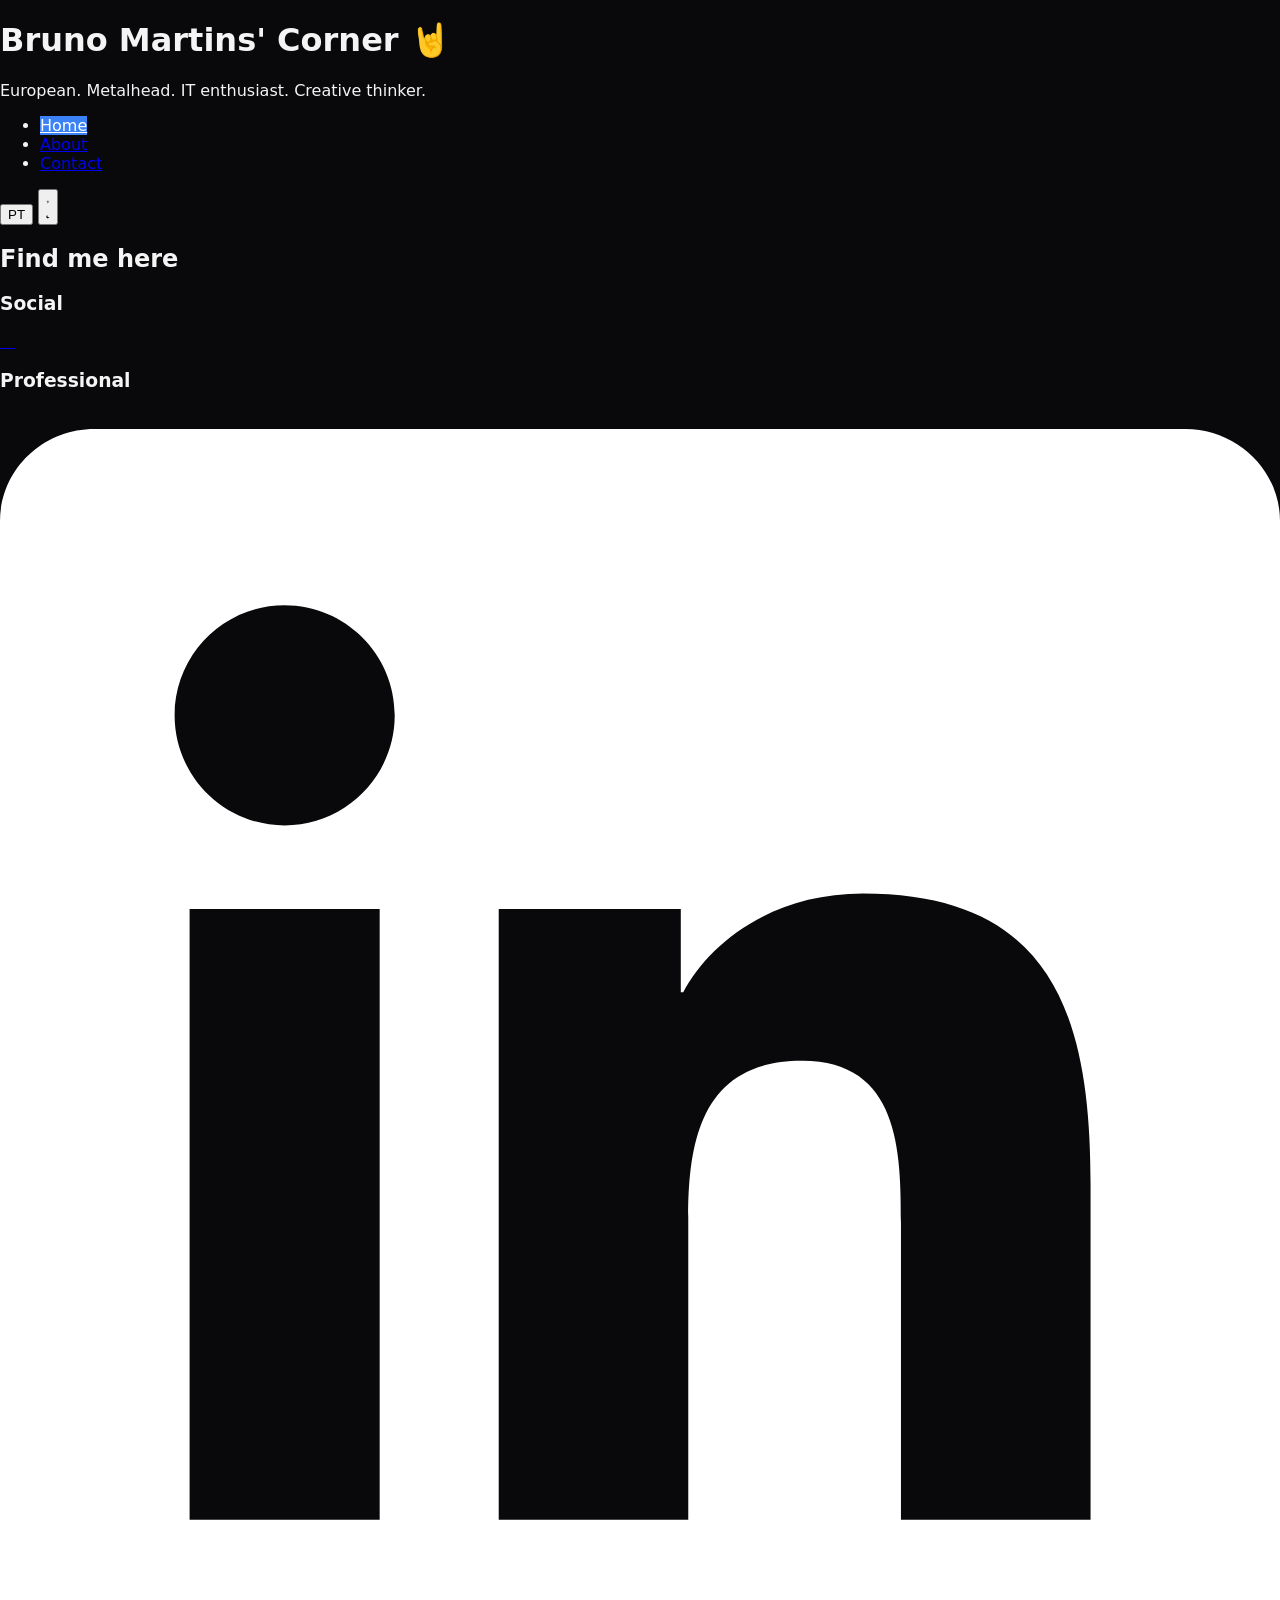
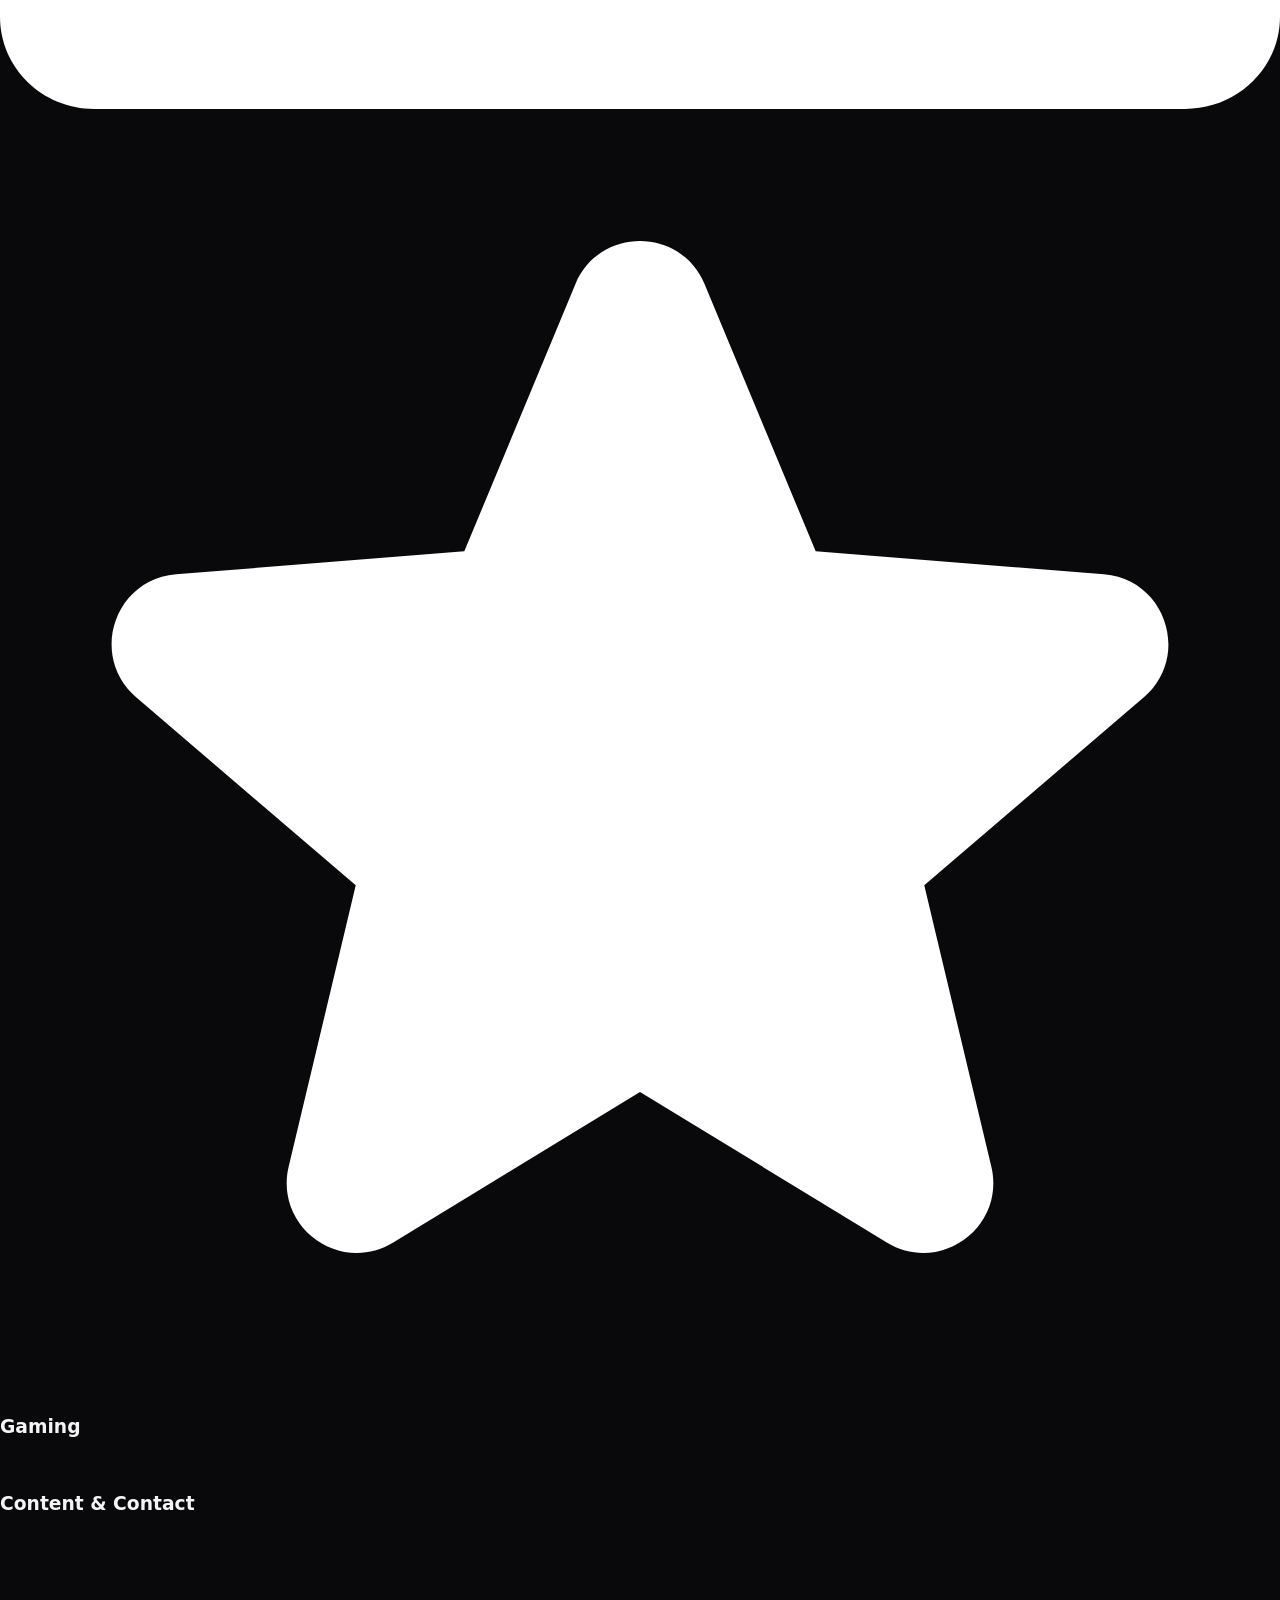
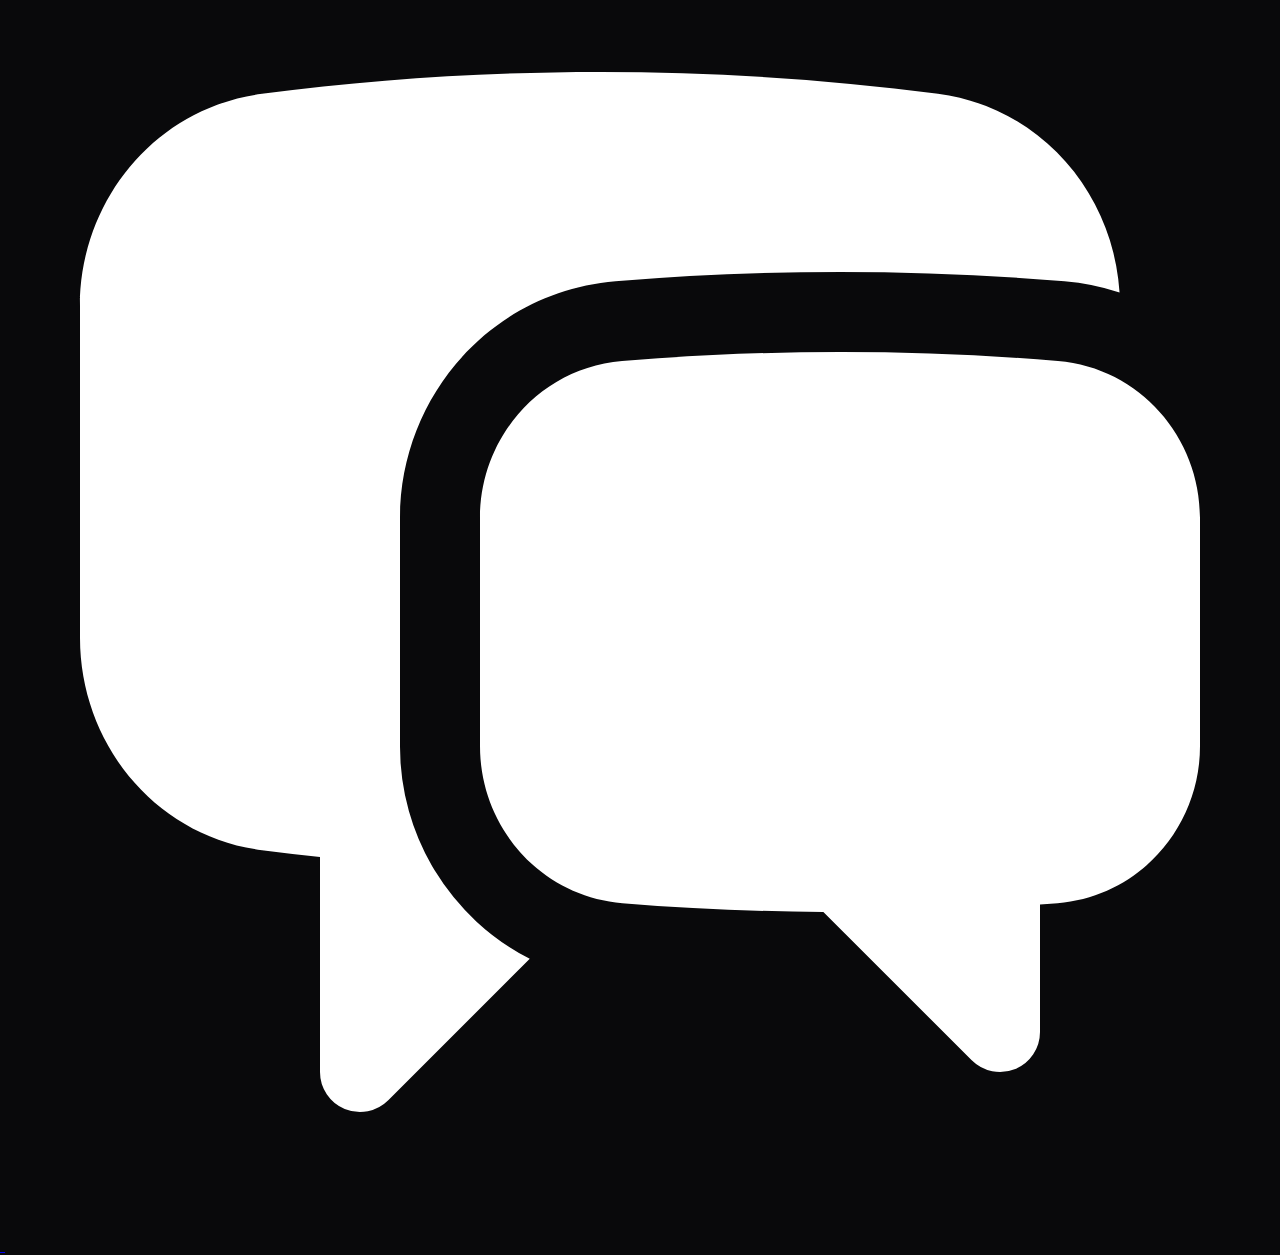
==== commit 6f1f7223: "Update homepage and about page per new requirements" ====
--- a/index.html
+++ b/index.html
@@ -22,6 +22,13 @@
             t=l.createElement(r);t.async=1;t.src="https://www.clarity.ms/tag/"+i;
             y=l.getElementsByTagName(r)[0];y.parentNode.insertBefore(t,y);
         })(window, document, "clarity", "script", "tzzls5opx7");
+    </script>
+    <script async src="https://www.googletagmanager.com/gtag/js?id=G-5LERMC5N4T"></script>
+    <script>
+        window.dataLayer = window.dataLayer || [];
+        function gtag(){dataLayer.push(arguments);}
+        gtag('js', new Date());
+        gtag('config', 'G-5LERMC5N4T');
     </script>
 </head>
 <body class="bg-white dark:bg-zinc-950 text-zinc-900 dark:text-zinc-100 min-h-screen flex flex-col">
@@ -115,13 +122,15 @@
                                 <path d="M15.75 7.5c-1.376 0-2.739.057-4.086.169C10.124 7.797 9 9.103 9 10.609v4.285c0 1.507 1.128 2.814 2.67 2.94 1.243.102 2.5.157 3.768.165l2.782 2.781a.75.75 0 001.28-.53v-2.39l.33-.026c1.542-.125 2.67-1.433 2.67-2.94v-4.286c0-1.505-1.125-2.811-2.664-2.94A49.392 49.392 0 0015.75 7.5z"/>
                             </svg>
                         </a>
-                        <a href="mailto:bruno@bmartins.pt"
-                           class="flex items-center justify-center w-11 h-11 rounded-xl bg-[#D14836] hover:scale-110 hover:brightness-125 transition-all duration-150"
-                           aria-label="Email">
-                            <svg xmlns="http://www.w3.org/2000/svg" viewBox="0 0 24 24" fill="white" class="w-6 h-6">
-                                <path d="M1.5 8.67v8.58a3 3 0 003 3h15a3 3 0 003-3V8.67l-8.928 5.493a3 3 0 01-3.144 0L1.5 8.67z"/>
-                                <path d="M22.5 6.908V6.75a3 3 0 00-3-3h-15a3 3 0 00-3 3v.158l9.714 5.978a1.5 1.5 0 001.572 0L22.5 6.908z"/>
-                            </svg>
+                        <a href="https://teams.microsoft.com/l/chat/0/0?users=bmomartins@outlook.com" target="_blank"
+                           class="flex items-center justify-center w-11 h-11 rounded-xl bg-[#6264A7] hover:scale-110 hover:brightness-125 transition-all duration-150"
+                           aria-label="Microsoft Teams">
+                            <img src="https://cdn.simpleicons.org/microsoftteams/ffffff" alt="" class="w-6 h-6">
+                        </a>
+                        <a href="https://meet.google.com/new" target="_blank"
+                           class="flex items-center justify-center w-11 h-11 rounded-xl bg-[#00897B] hover:scale-110 hover:brightness-125 transition-all duration-150"
+                           aria-label="Google Meet">
+                            <img src="https://cdn.simpleicons.org/googlemeet/ffffff" alt="" class="w-6 h-6">
                         </a>
                     </div>
                 </div>
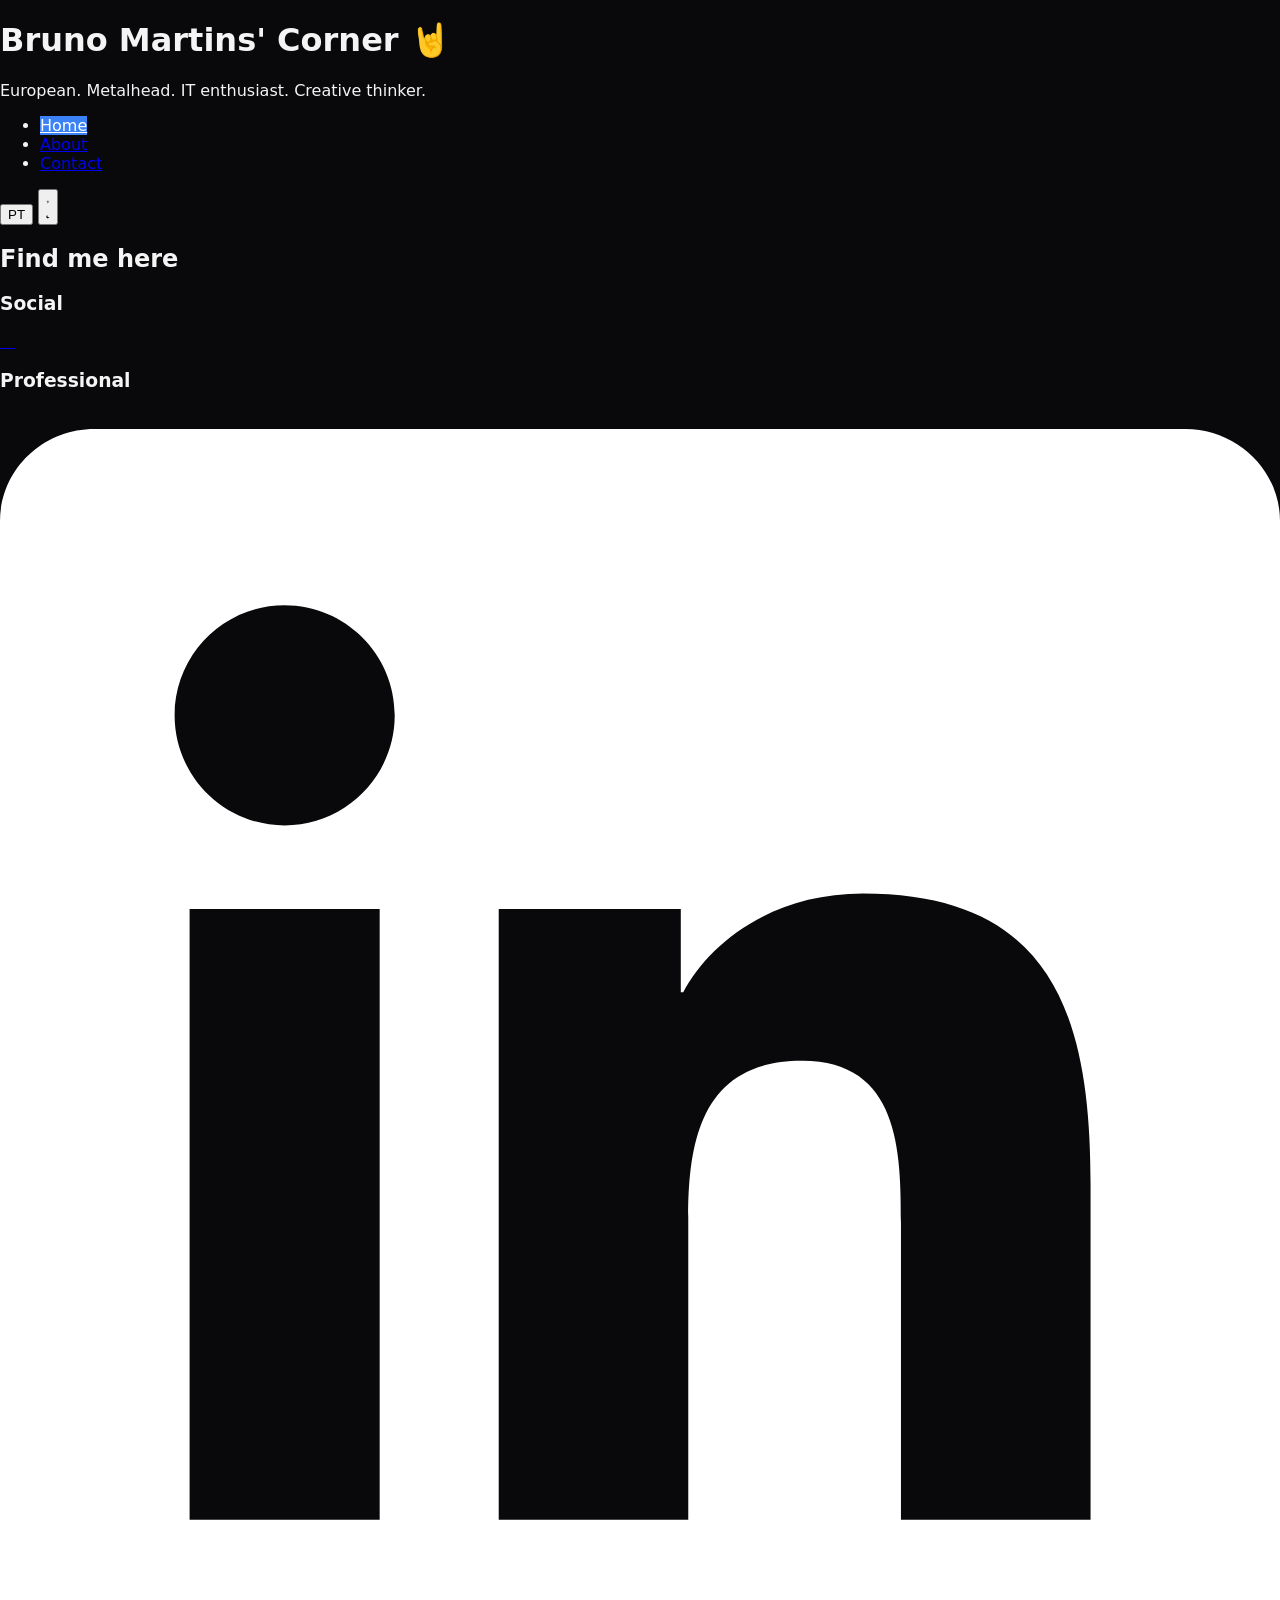
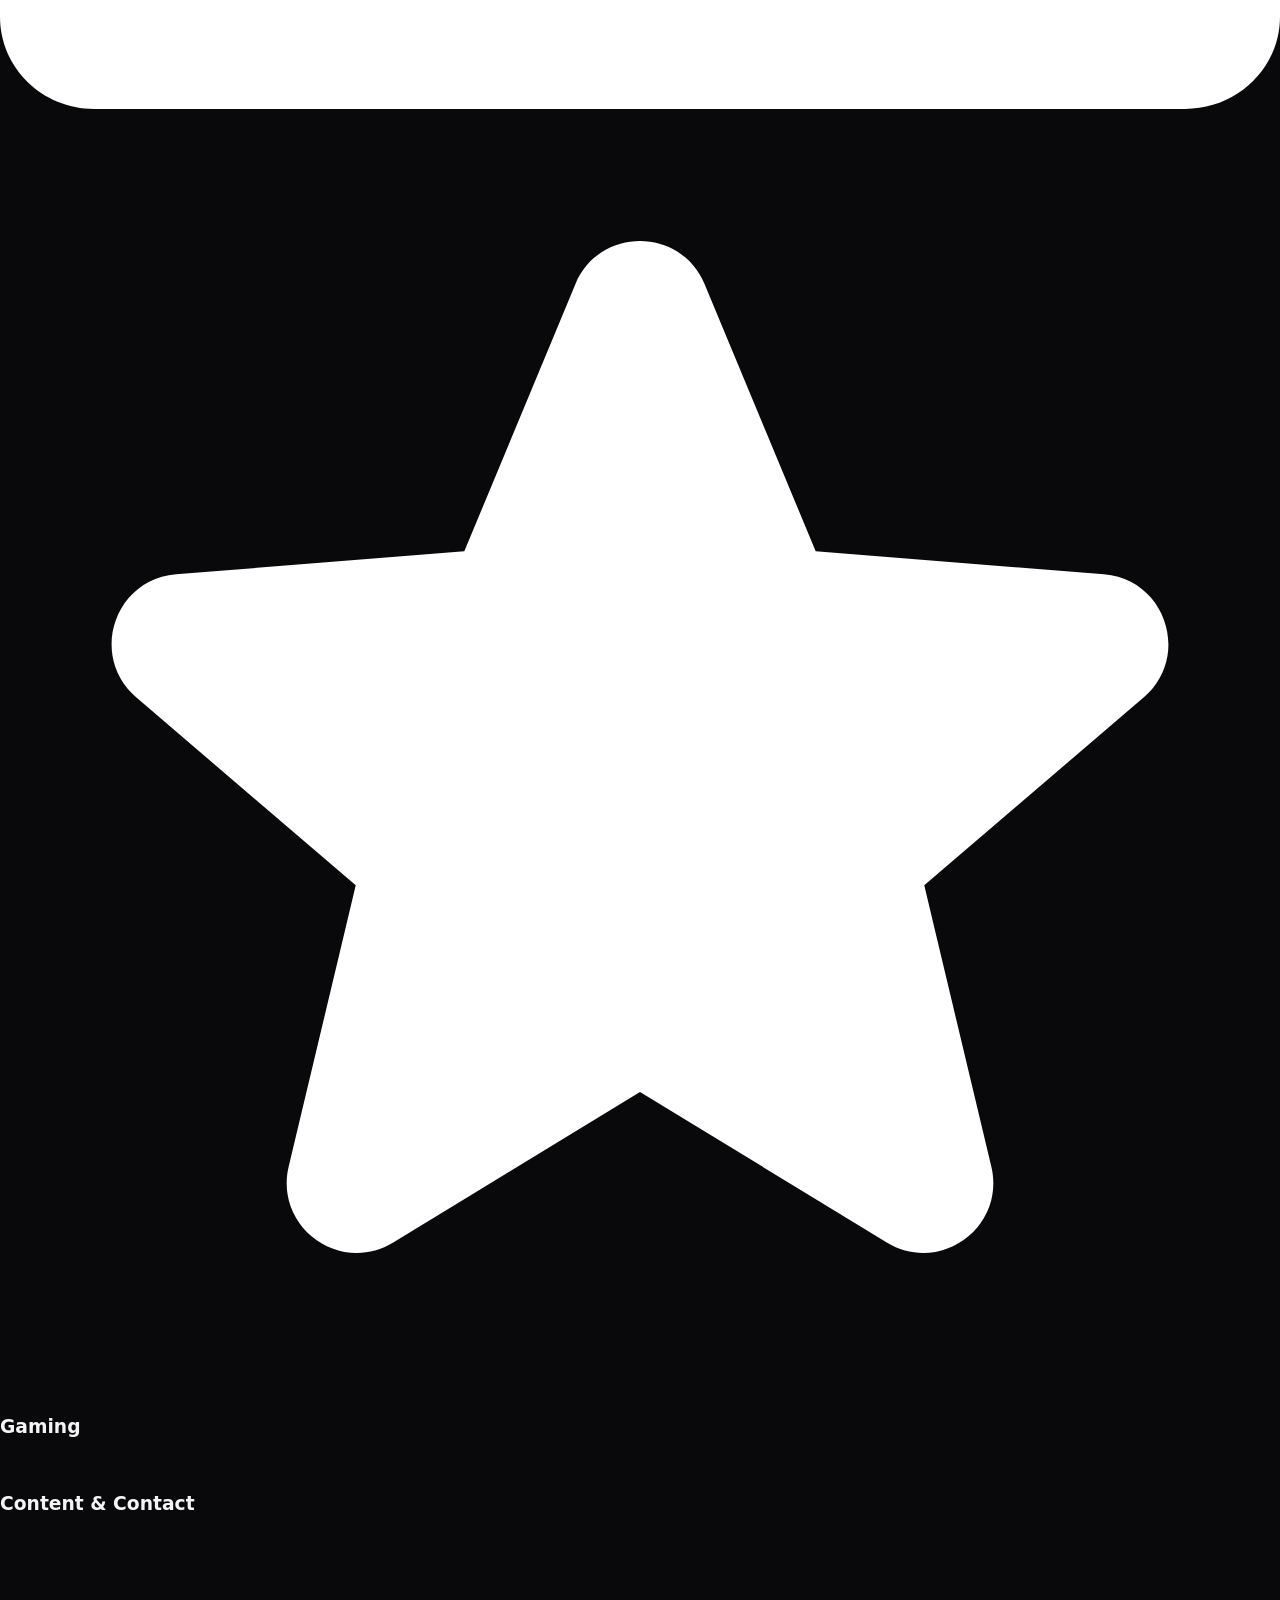
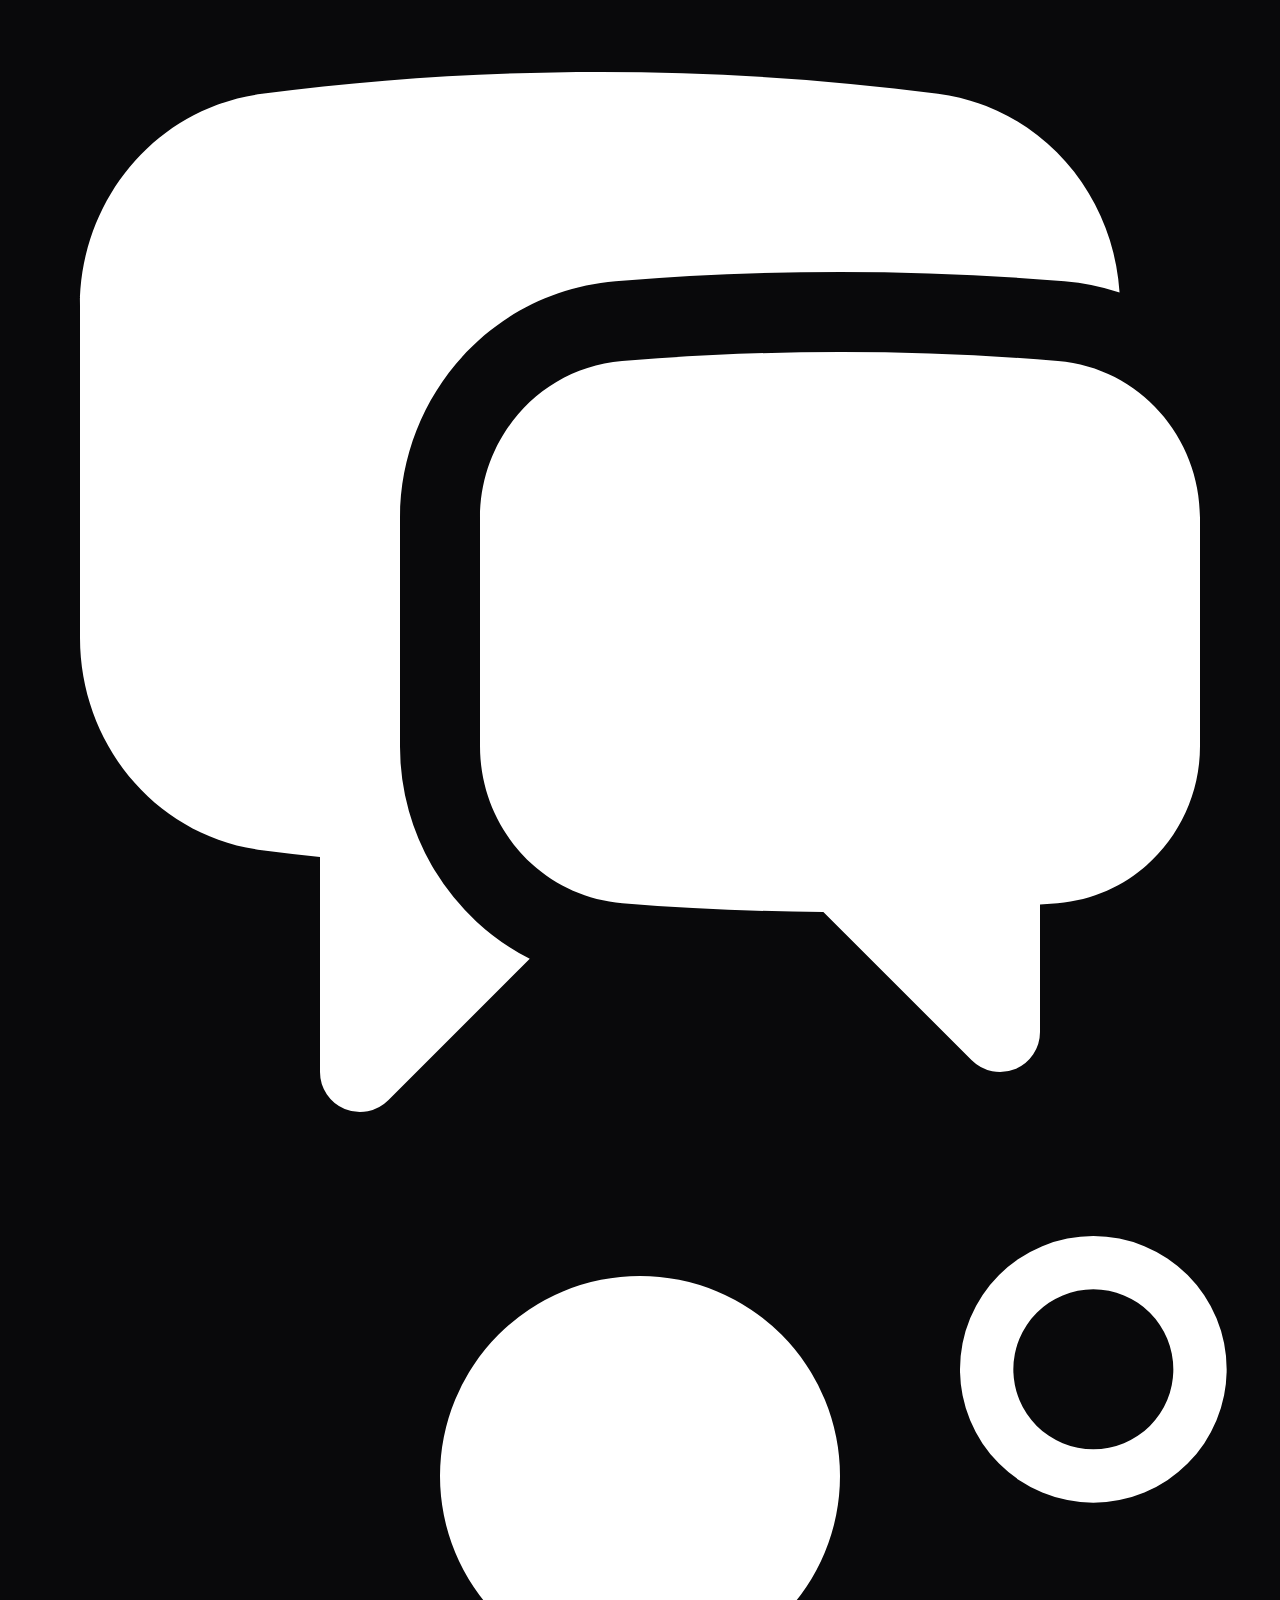
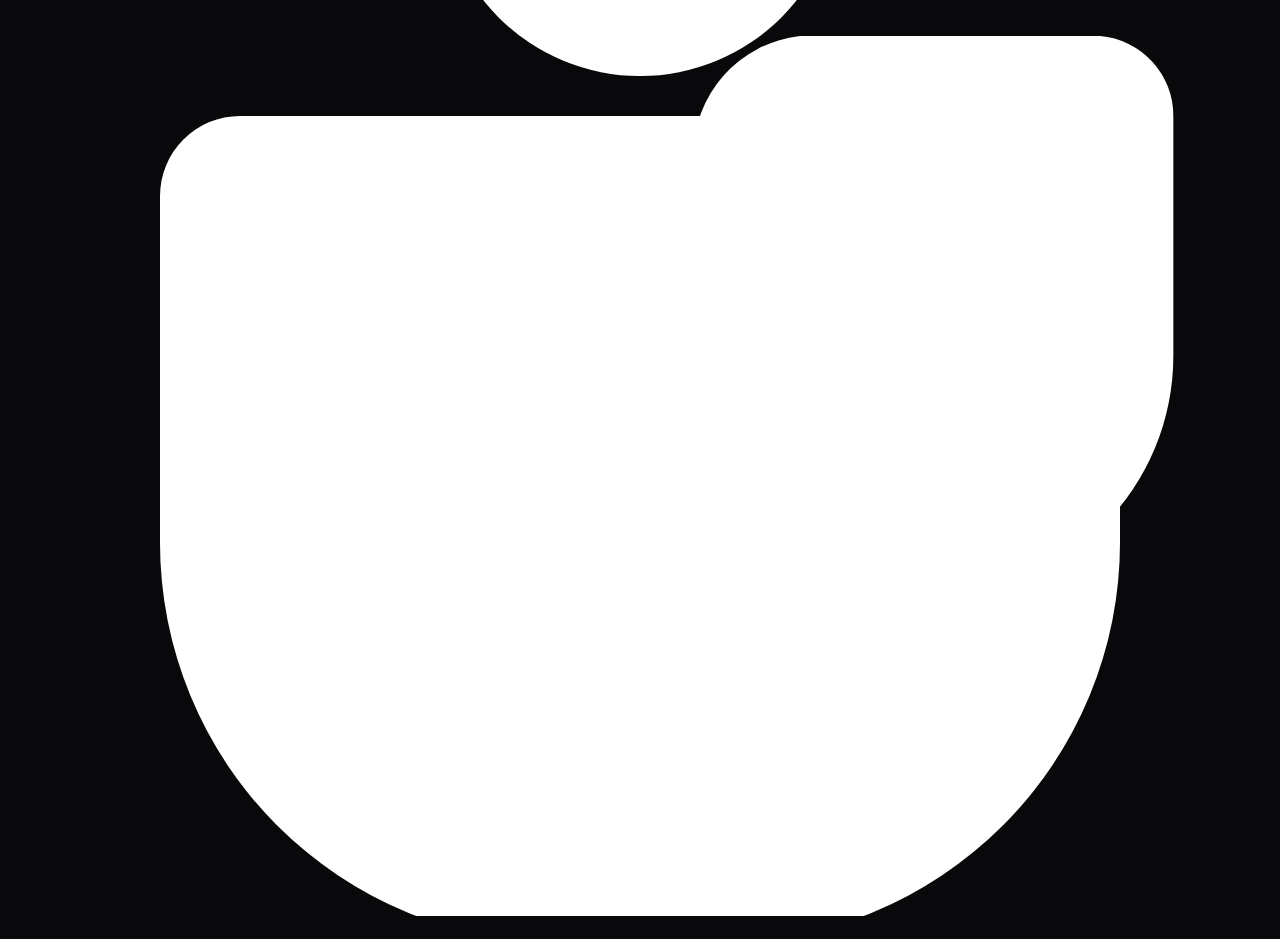
==== commit 98dc8bbd: "Fix Teams logo, add chess/economics/leftist to about page, add company links" ====
--- a/index.html
+++ b/index.html
@@ -125,7 +125,9 @@
                         <a href="https://teams.microsoft.com/l/chat/0/0?users=bmomartins@outlook.com" target="_blank"
                            class="flex items-center justify-center w-11 h-11 rounded-xl bg-[#6264A7] hover:scale-110 hover:brightness-125 transition-all duration-150"
                            aria-label="Microsoft Teams">
-                            <img src="https://cdn.simpleicons.org/microsoftteams/ffffff" alt="" class="w-6 h-6">
+                                <svg xmlns="http://www.w3.org/2000/svg" viewBox="0 0 24 24" fill="white" class="w-6 h-6">
+                                 <path d="M20.5 5a2.5 2.5 0 1 0 0-5 2.5 2.5 0 0 0 0 5zm0-4a1.5 1.5 0 1 1 0 3 1.5 1.5 0 0 1 0-3zM15 7.5h5.625a1.5 1.5 0 0 1 1.375 1.5v4.5a4.5 4.5 0 0 1-4.5 4.5 4.5 4.5 0 0 1-4.5-4.5V9.75A2.25 2.25 0 0 1 15 7.5zM12 8.25a3.75 3.75 0 1 0 0-7.5 3.75 3.75 0 0 0 0 7.5zM3 10.5A1.5 1.5 0 0 1 4.5 9h15a1.5 1.5 0 0 1 1.5 1.5V17a7.5 7.5 0 0 1-7.5 7.5h-3A7.5 7.5 0 0 1 3 17v-6.5z"/>
+                             </svg>
                         </a>
                         <a href="https://meet.google.com/new" target="_blank"
                            class="flex items-center justify-center w-11 h-11 rounded-xl bg-[#00897B] hover:scale-110 hover:brightness-125 transition-all duration-150"
